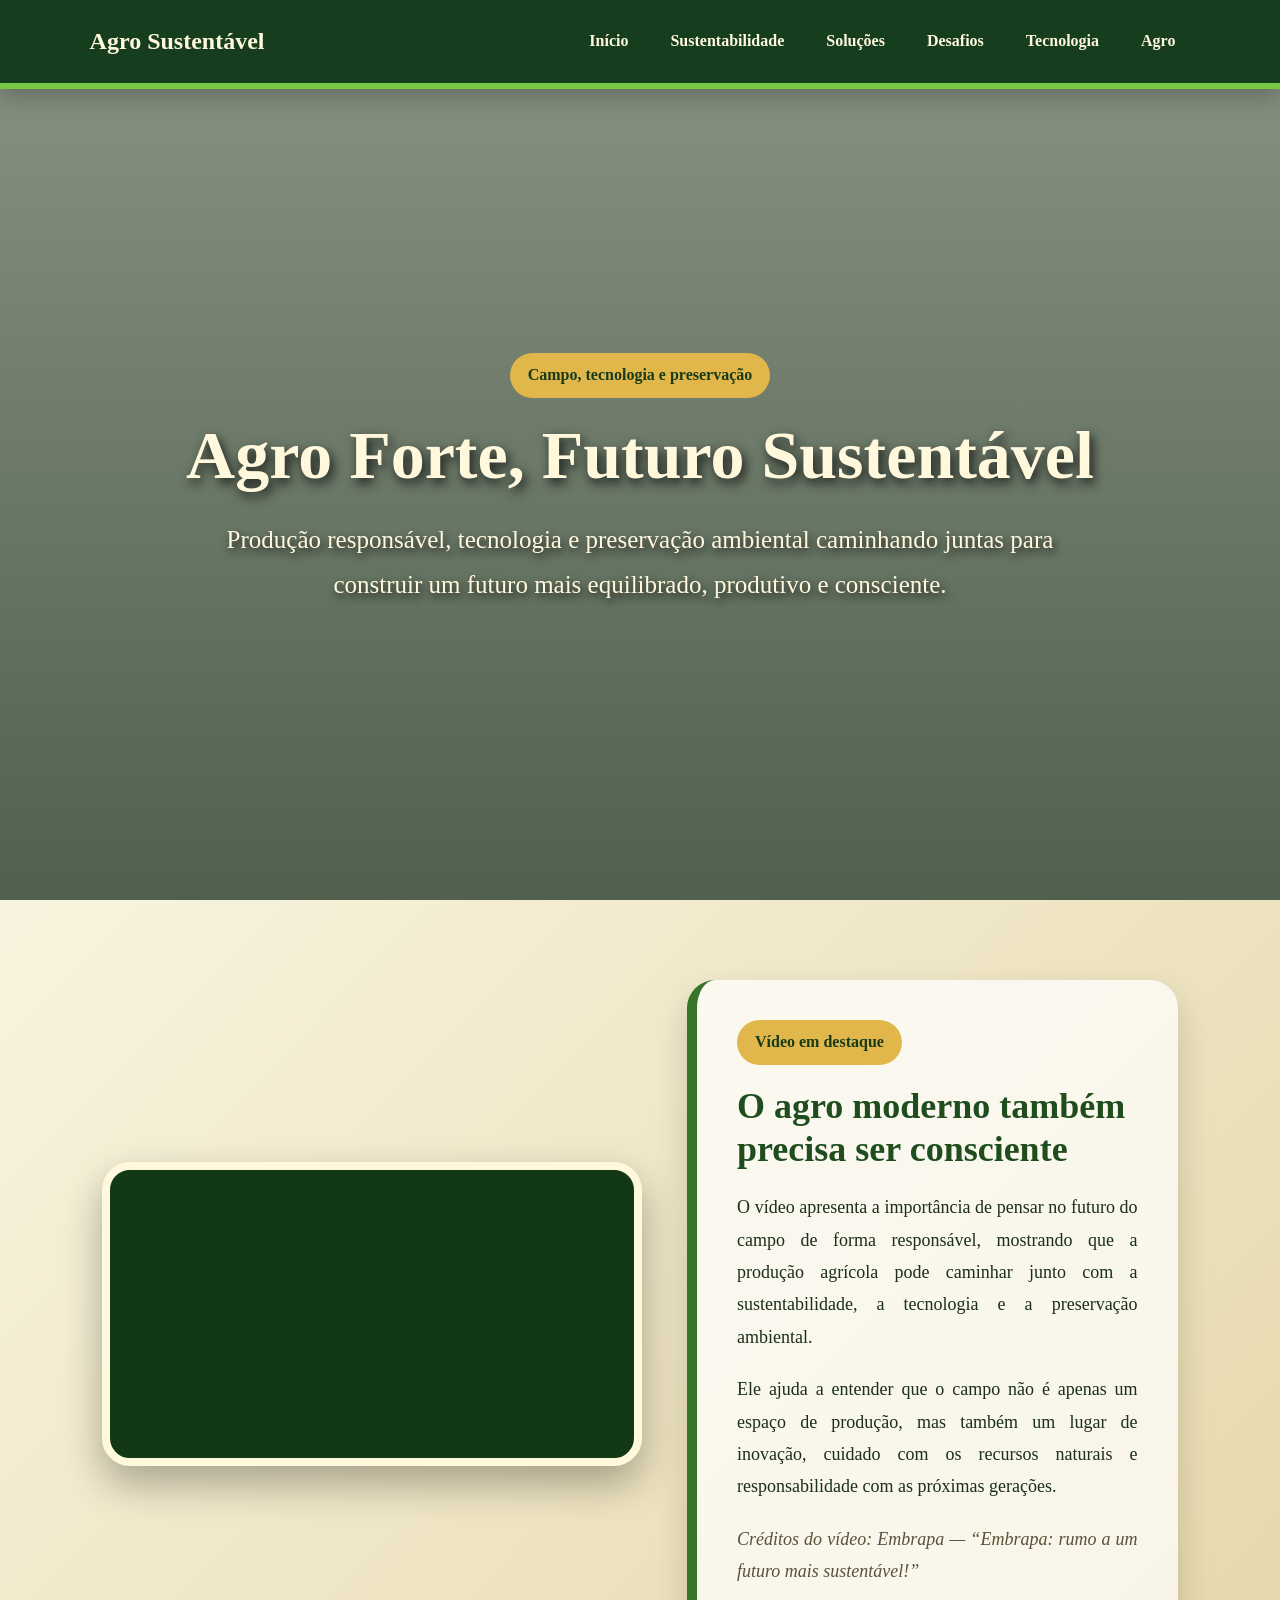
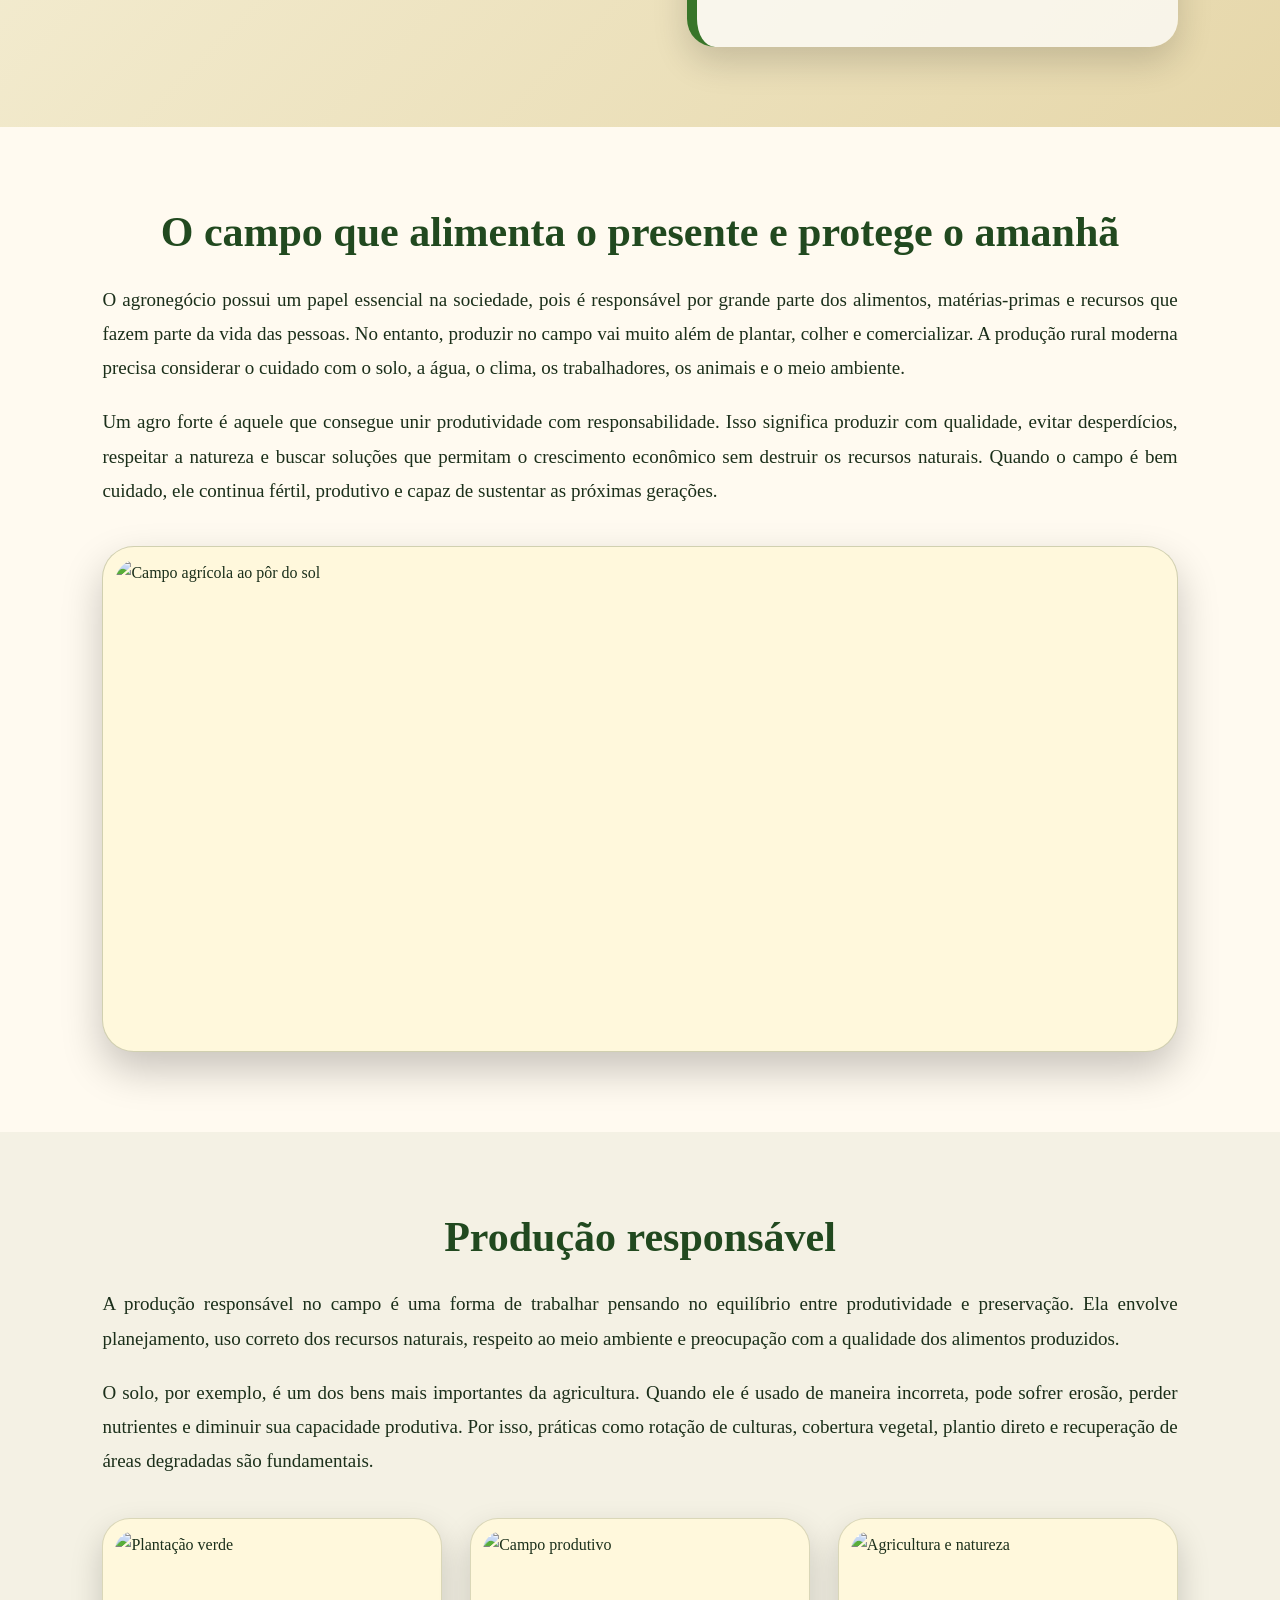
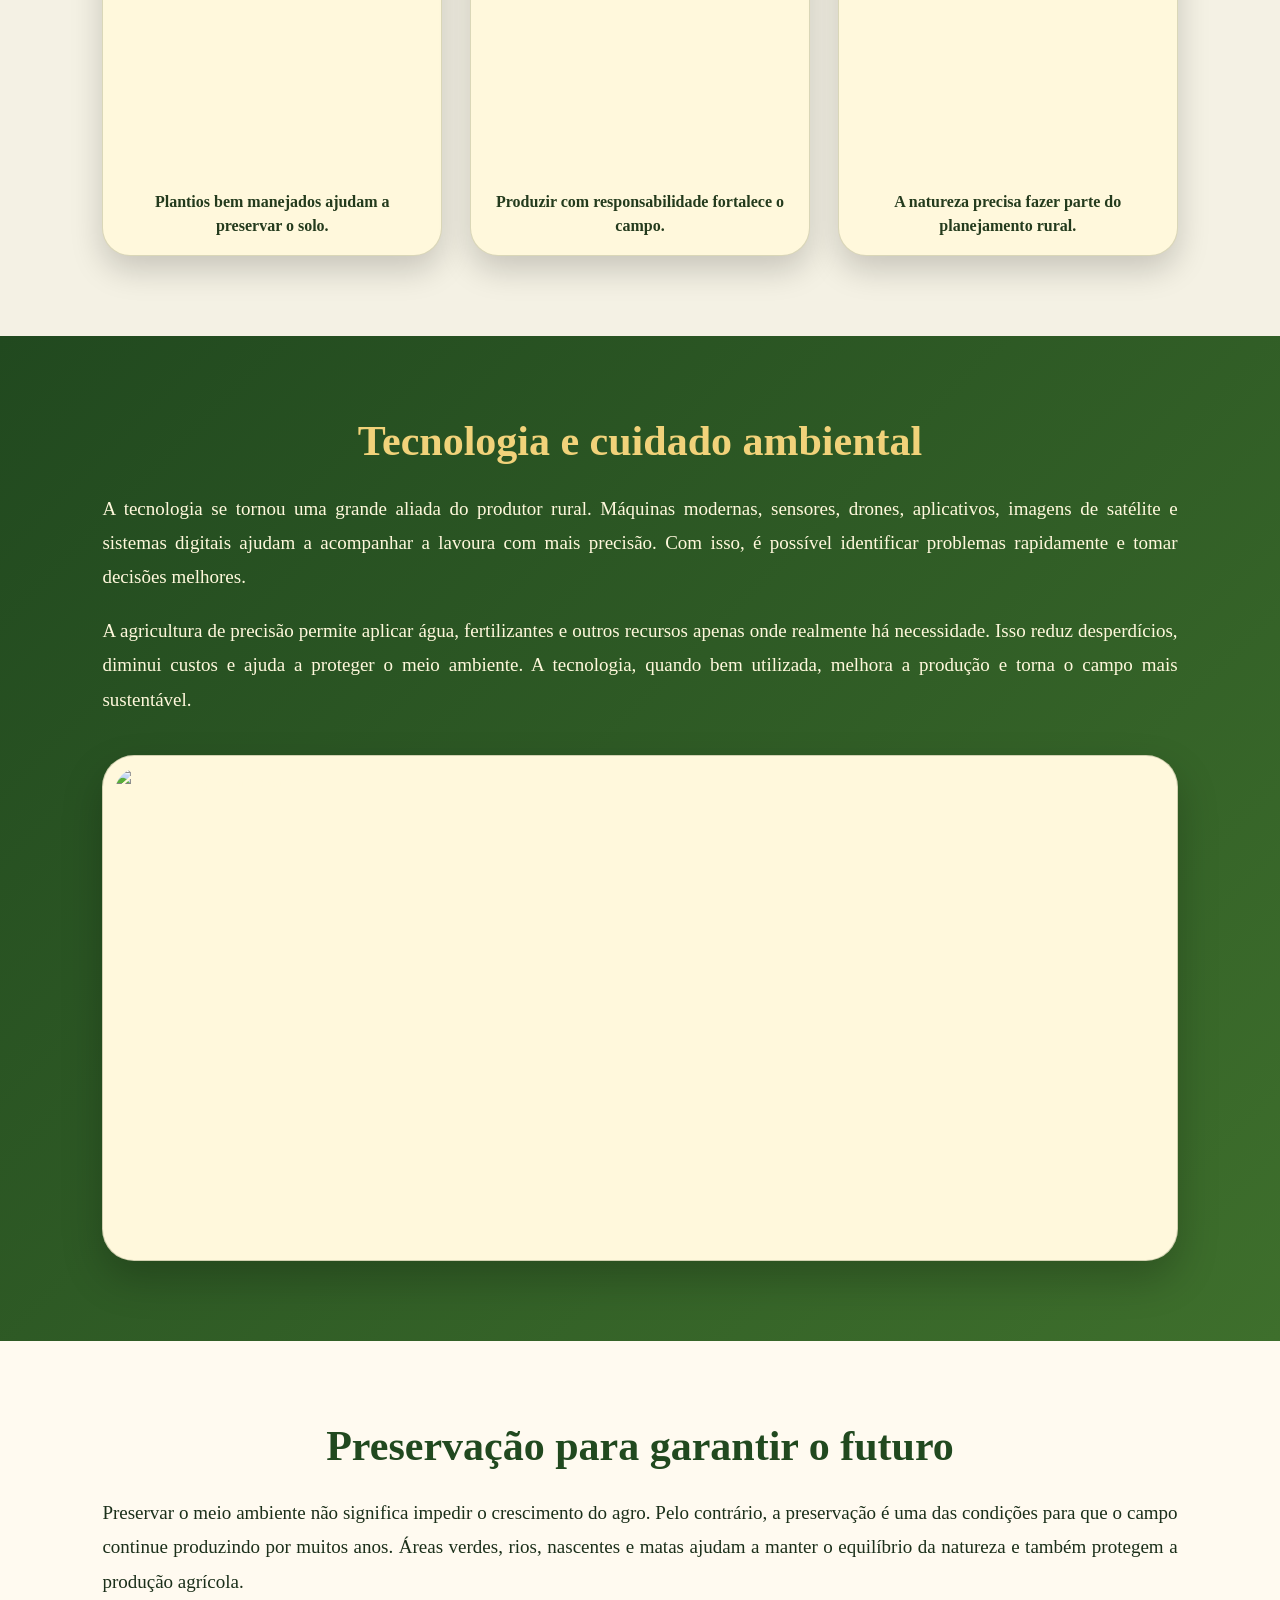
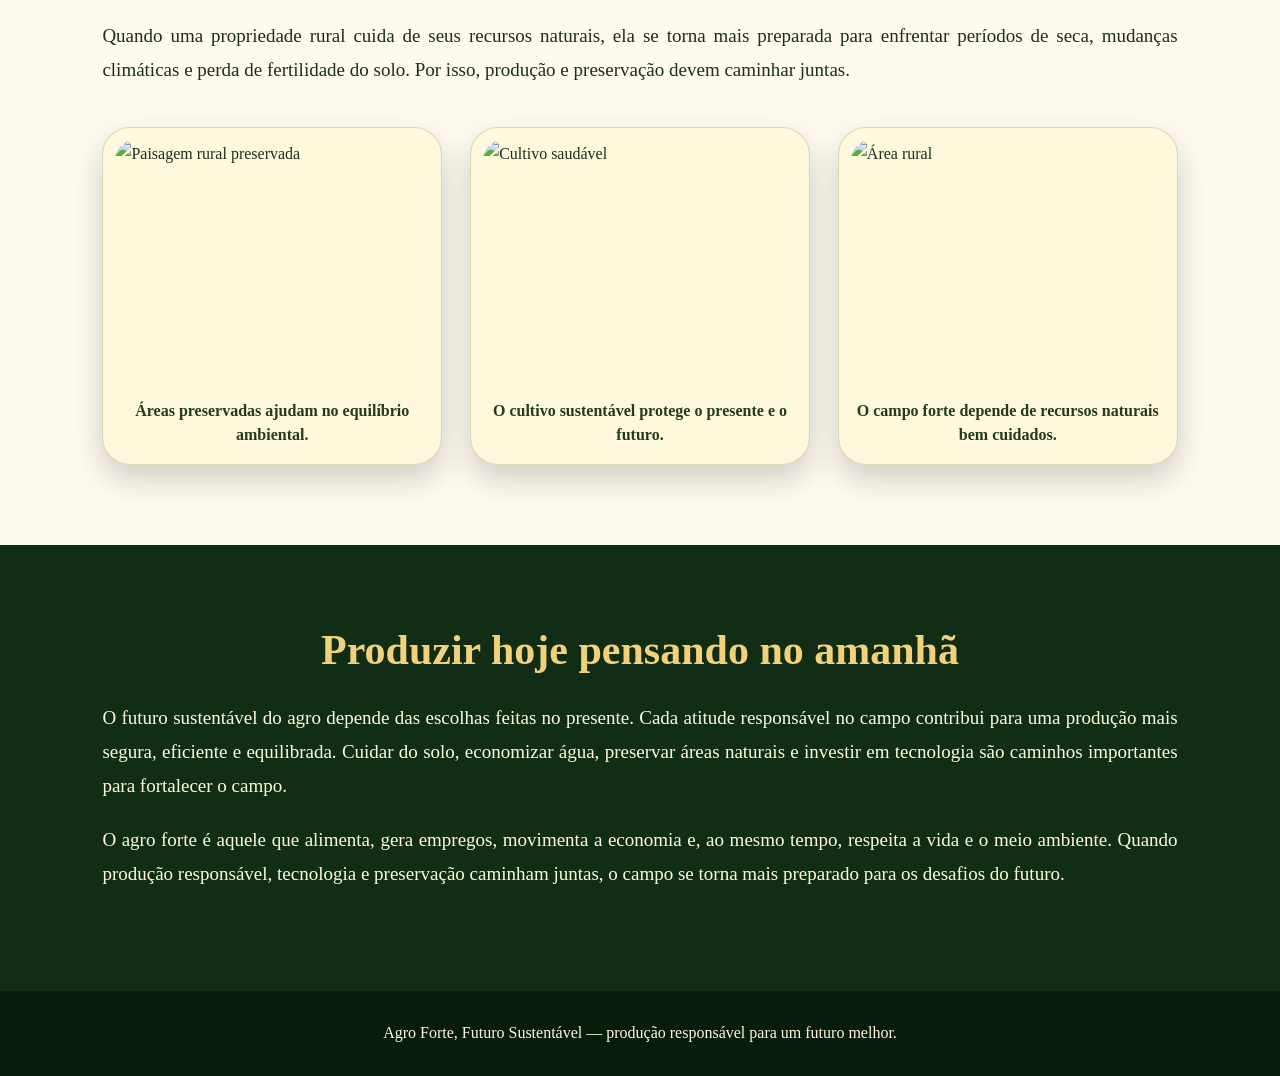
==== index.html @ 14c37ac7 "s" ====
<!DOCTYPE html>
<html lang="pt-BR">
<head>
  <meta charset="UTF-8">
  <meta name="viewport" content="width=device-width, initial-scale=1.0">
  <title>Agro Forte, Futuro Sustentável</title>
  <link rel="stylesheet" href="style.css">
</head>

<body>

  <header class="topo">
    <nav class="menu">
      <div class="logo">Agro Sustentável</div>

      <div class="links">
        <a href="index.html">Início</a>
        <a href="sustentabilidade.html">Sustentabilidade</a>
        <a href="sulucoes.html">Soluções</a>
        <a href="desafios.html">Desafios</a>
        <a href="tecnologia.html">Tecnologia</a>
        <a href="agro.html">Agro</a>
      </div>
    </nav>

    <section class="hero">
      <div class="hero-conteudo">
        <span class="etiqueta">Campo, tecnologia e preservação</span>
        <h1>Agro Forte, Futuro Sustentável</h1>
        <p>
          Produção responsável, tecnologia e preservação ambiental caminhando juntas
          para construir um futuro mais equilibrado, produtivo e consciente.
        </p>
      </div>
    </section>
  </header>

  <main>

    <section class="video-inicio">
      <div class="video-moldura">
        <iframe
          src="https://www.youtube.com/embed/WdVAxpc5RXA?autoplay=1&mute=1&loop=1&playlist=WdVAxpc5RXA"
          title="Embrapa: rumo a um futuro mais sustentável"
          allow="autoplay; encrypted-media"
          allowfullscreen>
        </iframe>
      </div>

      <div class="texto-video">
        <span class="subtitulo">Vídeo em destaque</span>
        <h2>O agro moderno também precisa ser consciente</h2>

        <p>
          O vídeo apresenta a importância de pensar no futuro do campo de forma
          responsável, mostrando que a produção agrícola pode caminhar junto com
          a sustentabilidade, a tecnologia e a preservação ambiental.
        </p>

        <p>
          Ele ajuda a entender que o campo não é apenas um espaço de produção,
          mas também um lugar de inovação, cuidado com os recursos naturais e
          responsabilidade com as próximas gerações.
        </p>

        <p class="creditos">
          Créditos do vídeo: Embrapa — “Embrapa: rumo a um futuro mais sustentável!”
        </p>
      </div>
    </section>

    <section class="secao clara">
      <div class="container">
        <h2>O campo que alimenta o presente e protege o amanhã</h2>

        <p>
          O agronegócio possui um papel essencial na sociedade, pois é responsável
          por grande parte dos alimentos, matérias-primas e recursos que fazem parte
          da vida das pessoas. No entanto, produzir no campo vai muito além de plantar,
          colher e comercializar. A produção rural moderna precisa considerar o cuidado
          com o solo, a água, o clima, os trabalhadores, os animais e o meio ambiente.
        </p>

        <p>
          Um agro forte é aquele que consegue unir produtividade com responsabilidade.
          Isso significa produzir com qualidade, evitar desperdícios, respeitar a natureza
          e buscar soluções que permitam o crescimento econômico sem destruir os recursos
          naturais. Quando o campo é bem cuidado, ele continua fértil, produtivo e capaz
          de sustentar as próximas gerações.
        </p>

        <div class="imagem-destaque">
          <img src="https://images.unsplash.com/photo-1500382017468-9049fed747ef?q=80&w=1600&auto=format&fit=crop" alt="Campo agrícola ao pôr do sol">
        </div>
      </div>
    </section>

    <section class="secao">
      <div class="container">
        <h2>Produção responsável</h2>

        <p>
          A produção responsável no campo é uma forma de trabalhar pensando no equilíbrio
          entre produtividade e preservação. Ela envolve planejamento, uso correto dos
          recursos naturais, respeito ao meio ambiente e preocupação com a qualidade dos
          alimentos produzidos.
        </p>

        <p>
          O solo, por exemplo, é um dos bens mais importantes da agricultura. Quando ele
          é usado de maneira incorreta, pode sofrer erosão, perder nutrientes e diminuir
          sua capacidade produtiva. Por isso, práticas como rotação de culturas, cobertura
          vegetal, plantio direto e recuperação de áreas degradadas são fundamentais.
        </p>

        <div class="grade-imagens">
          <div class="card-imagem">
            <img src="https://images.unsplash.com/photo-1464226184884-fa280b87c399?q=80&w=900&auto=format&fit=crop" alt="Plantação verde">
            <p>Plantios bem manejados ajudam a preservar o solo.</p>
          </div>

          <div class="card-imagem">
            <img src="https://images.unsplash.com/photo-1492496913980-501348b61469?q=80&w=900&auto=format&fit=crop" alt="Campo produtivo">
            <p>Produzir com responsabilidade fortalece o campo.</p>
          </div>

          <div class="card-imagem">
            <img src="https://images.unsplash.com/photo-1523741543316-beb7fc7023d8?q=80&w=900&auto=format&fit=crop" alt="Agricultura e natureza">
            <p>A natureza precisa fazer parte do planejamento rural.</p>
          </div>
        </div>
      </div>
    </section>

    <section class="secao verde">
      <div class="container">
        <h2>Tecnologia e cuidado ambiental</h2>

        <p>
          A tecnologia se tornou uma grande aliada do produtor rural. Máquinas modernas,
          sensores, drones, aplicativos, imagens de satélite e sistemas digitais ajudam
          a acompanhar a lavoura com mais precisão. Com isso, é possível identificar
          problemas rapidamente e tomar decisões melhores.
        </p>

        <p>
          A agricultura de precisão permite aplicar água, fertilizantes e outros recursos
          apenas onde realmente há necessidade. Isso reduz desperdícios, diminui custos
          e ajuda a proteger o meio ambiente. A tecnologia, quando bem utilizada, melhora
          a produção e torna o campo mais sustentável.
        </p>

        <div class="imagem-destaque">
          <img src="https://images.unsplash.com/photo-1625246333195-78d9c38ad449?q=80&w=1600&auto=format&fit=crop" alt="Máquina agrícola no campo">
        </div>
      </div>
    </section>

    <section class="secao clara">
      <div class="container">
        <h2>Preservação para garantir o futuro</h2>

        <p>
          Preservar o meio ambiente não significa impedir o crescimento do agro.
          Pelo contrário, a preservação é uma das condições para que o campo continue
          produzindo por muitos anos. Áreas verdes, rios, nascentes e matas ajudam a
          manter o equilíbrio da natureza e também protegem a produção agrícola.
        </p>

        <p>
          Quando uma propriedade rural cuida de seus recursos naturais, ela se torna
          mais preparada para enfrentar períodos de seca, mudanças climáticas e perda
          de fertilidade do solo. Por isso, produção e preservação devem caminhar juntas.
        </p>

        <div class="grade-imagens">
          <div class="card-imagem">
            <img src="https://images.unsplash.com/photo-1500530855697-b586d89ba3ee?q=80&w=900&auto=format&fit=crop" alt="Paisagem rural preservada">
            <p>Áreas preservadas ajudam no equilíbrio ambiental.</p>
          </div>

          <div class="card-imagem">
            <img src="https://images.unsplash.com/photo-1471193945509-9ad0617afabf?q=80&w=900&auto=format&fit=crop" alt="Cultivo saudável">
            <p>O cultivo sustentável protege o presente e o futuro.</p>
          </div>

          <div class="card-imagem">
            <img src="https://images.unsplash.com/photo-1500937386664-56d1dfef3854?q=80&w=900&auto=format&fit=crop" alt="Área rural">
            <p>O campo forte depende de recursos naturais bem cuidados.</p>
          </div>
        </div>
      </div>
    </section>

    <section class="secao final">
      <div class="container">
        <h2>Produzir hoje pensando no amanhã</h2>

        <p>
          O futuro sustentável do agro depende das escolhas feitas no presente.
          Cada atitude responsável no campo contribui para uma produção mais segura,
          eficiente e equilibrada. Cuidar do solo, economizar água, preservar áreas
          naturais e investir em tecnologia são caminhos importantes para fortalecer
          o campo.
        </p>

        <p>
          O agro forte é aquele que alimenta, gera empregos, movimenta a economia e,
          ao mesmo tempo, respeita a vida e o meio ambiente. Quando produção responsável,
          tecnologia e preservação caminham juntas, o campo se torna mais preparado
          para os desafios do futuro.
        </p>
      </div>
    </section>

  </main>

  <footer>
    <p>Agro Forte, Futuro Sustentável — produção responsável para um futuro melhor.</p>
  </footer>

  <script src="script.js"></script>
</body>
</html>
---- style.css ----
* {
  margin: 0;
  padding: 0;
  box-sizing: border-box;
}

html {
  scroll-behavior: smooth;
}

body {
  font-family: Georgia, 'Times New Roman', serif;
  background: #f4f1e4;
  color: #1b2f1a;
  line-height: 1.8;
}

.topo {
  min-height: 100vh;
  background:
    linear-gradient(rgba(10, 35, 15, 0.45), rgba(10, 35, 15, 0.7)),
    url("https://images.unsplash.com/photo-1500382017468-9049fed747ef?q=80&w=1600&auto=format&fit=crop");
  background-size: cover;
  background-position: center;
}

.menu {
  width: 100%;
  padding: 18px 7%;
  background: rgba(12, 55, 22, 0.92);
  border-bottom: 6px solid #7ac943;
  display: flex;
  justify-content: space-between;
  align-items: center;
  gap: 25px;
  position: fixed;
  top: 0;
  z-index: 10;
  box-shadow: 0 8px 22px rgba(0, 0, 0, 0.25);
}

.logo {
  color: #fff8dc;
  font-size: 24px;
  font-weight: bold;
  white-space: nowrap;
}

.links {
  display: flex;
  gap: 12px;
  flex-wrap: wrap;
  justify-content: center;
}

.links a {
  color: #fff8dc;
  text-decoration: none;
  font-size: 16px;
  font-weight: bold;
  padding: 9px 15px;
  border-radius: 25px;
  transition: 0.3s;
}

.links a:hover {
  background: #e1b64b;
  color: #123816;
}

.hero {
  min-height: 100vh;
  padding: 130px 8% 70px;
  display: flex;
  align-items: center;
  justify-content: center;
  text-align: center;
  color: #fff8dc;
}

.hero-conteudo {
  max-width: 950px;
}

.etiqueta,
.subtitulo {
  display: inline-block;
  background: #e1b64b;
  color: #183b18;
  padding: 8px 18px;
  border-radius: 30px;
  font-weight: bold;
  margin-bottom: 20px;
}

.hero h1 {
  font-size: 68px;
  line-height: 1.1;
  text-shadow: 3px 5px 12px rgba(0, 0, 0, 0.8);
  margin-bottom: 25px;
}

.hero p {
  font-size: 25px;
  max-width: 850px;
  margin: auto;
  text-align: center;
  text-shadow: 2px 4px 9px rgba(0, 0, 0, 0.8);
}

.video-inicio {
  padding: 80px 8%;
  background: linear-gradient(135deg, #f8f4df, #e6d7aa);
  display: grid;
  grid-template-columns: 1.1fr 1fr;
  gap: 45px;
  align-items: center;
}

.video-moldura {
  aspect-ratio: 16 / 9;
  border-radius: 28px;
  overflow: hidden;
  border: 8px solid #fff8dc;
  box-shadow: 0 18px 40px rgba(0, 0, 0, 0.3);
  background: #123816;
}

.video-moldura iframe {
  width: 100%;
  height: 100%;
  border: none;
}

.texto-video {
  background: rgba(255, 255, 255, 0.72);
  padding: 40px;
  border-radius: 28px;
  border-left: 10px solid #387529;
  box-shadow: 0 15px 35px rgba(0, 0, 0, 0.16);
}

.texto-video h2 {
  text-align: left;
  font-size: 36px;
  margin-bottom: 20px;
  color: #1f4d1e;
}

.texto-video p {
  font-size: 18px;
}

.creditos {
  font-size: 15px;
  font-style: italic;
  color: #5a5138;
}

.secao {
  padding: 80px 8%;
  background: #f4f1e4;
}

.secao.clara {
  background: #fffaf0;
}

.secao.verde {
  background: linear-gradient(135deg, #21491f, #3e6f2c);
  color: #fff8dc;
}

.secao.final {
  background: #122d16;
  color: #fff8dc;
}

.container {
  max-width: 1200px;
  margin: auto;
}

h2 {
  font-size: 42px;
  color: #21491f;
  text-align: center;
  margin-bottom: 25px;
  line-height: 1.2;
}

.verde h2,
.final h2 {
  color: #f1d27a;
}

p {
  font-size: 19px;
  margin-bottom: 20px;
  text-align: justify;
}

.imagem-destaque {
  margin-top: 38px;
  padding: 12px;
  background: #fff8dc;
  border-radius: 32px;
  box-shadow: 0 18px 40px rgba(0, 0, 0, 0.22);
  border: 1px solid rgba(72, 90, 45, 0.25);
}

.imagem-destaque img {
  width: 100%;
  height: 480px;
  object-fit: cover;
  display: block;
  border-radius: 24px;
}

.grade-imagens {
  margin-top: 40px;
  display: grid;
  grid-template-columns: repeat(3, 1fr);
  gap: 28px;
}

.card-imagem {
  background: #fff8dc;
  padding: 12px;
  border-radius: 28px;
  box-shadow: 0 14px 32px rgba(0, 0, 0, 0.18);
  transition: 0.3s;
  border: 1px solid rgba(70, 80, 40, 0.2);
}

.card-imagem:hover {
  transform: translateY(-8px);
  box-shadow: 0 18px 38px rgba(0, 0, 0, 0.25);
}

.card-imagem img {
  width: 100%;
  height: 245px;
  object-fit: cover;
  display: block;
  border-radius: 20px;
}

.card-imagem p {
  color: #243b1d;
  font-size: 16px;
  text-align: center;
  margin: 14px 5px 5px;
  line-height: 1.5;
  font-weight: bold;
}

footer {
  background: #071c0b;
  color: #fff8dc;
  text-align: center;
  padding: 28px 7%;
}

footer p {
  margin: 0;
  text-align: center;
  font-size: 16px;
}

@media (max-width: 950px) {
  .menu {
    position: static;
    flex-direction: column;
    padding: 18px 5%;
  }

  .hero {
    padding-top: 70px;
  }

  .hero h1 {
    font-size: 46px;
  }

  .hero p {
    font-size: 20px;
  }

  .video-inicio {
    grid-template-columns: 1fr;
    padding: 55px 6%;
  }

  .texto-video h2 {
    text-align: center;
    font-size: 30px;
  }

  .grade-imagens {
    grid-template-columns: 1fr;
  }

  .imagem-destaque img {
    height: 310px;
  }

  h2 {
    font-size: 32px;
  }

  p {
    font-size: 17px;
  }
}
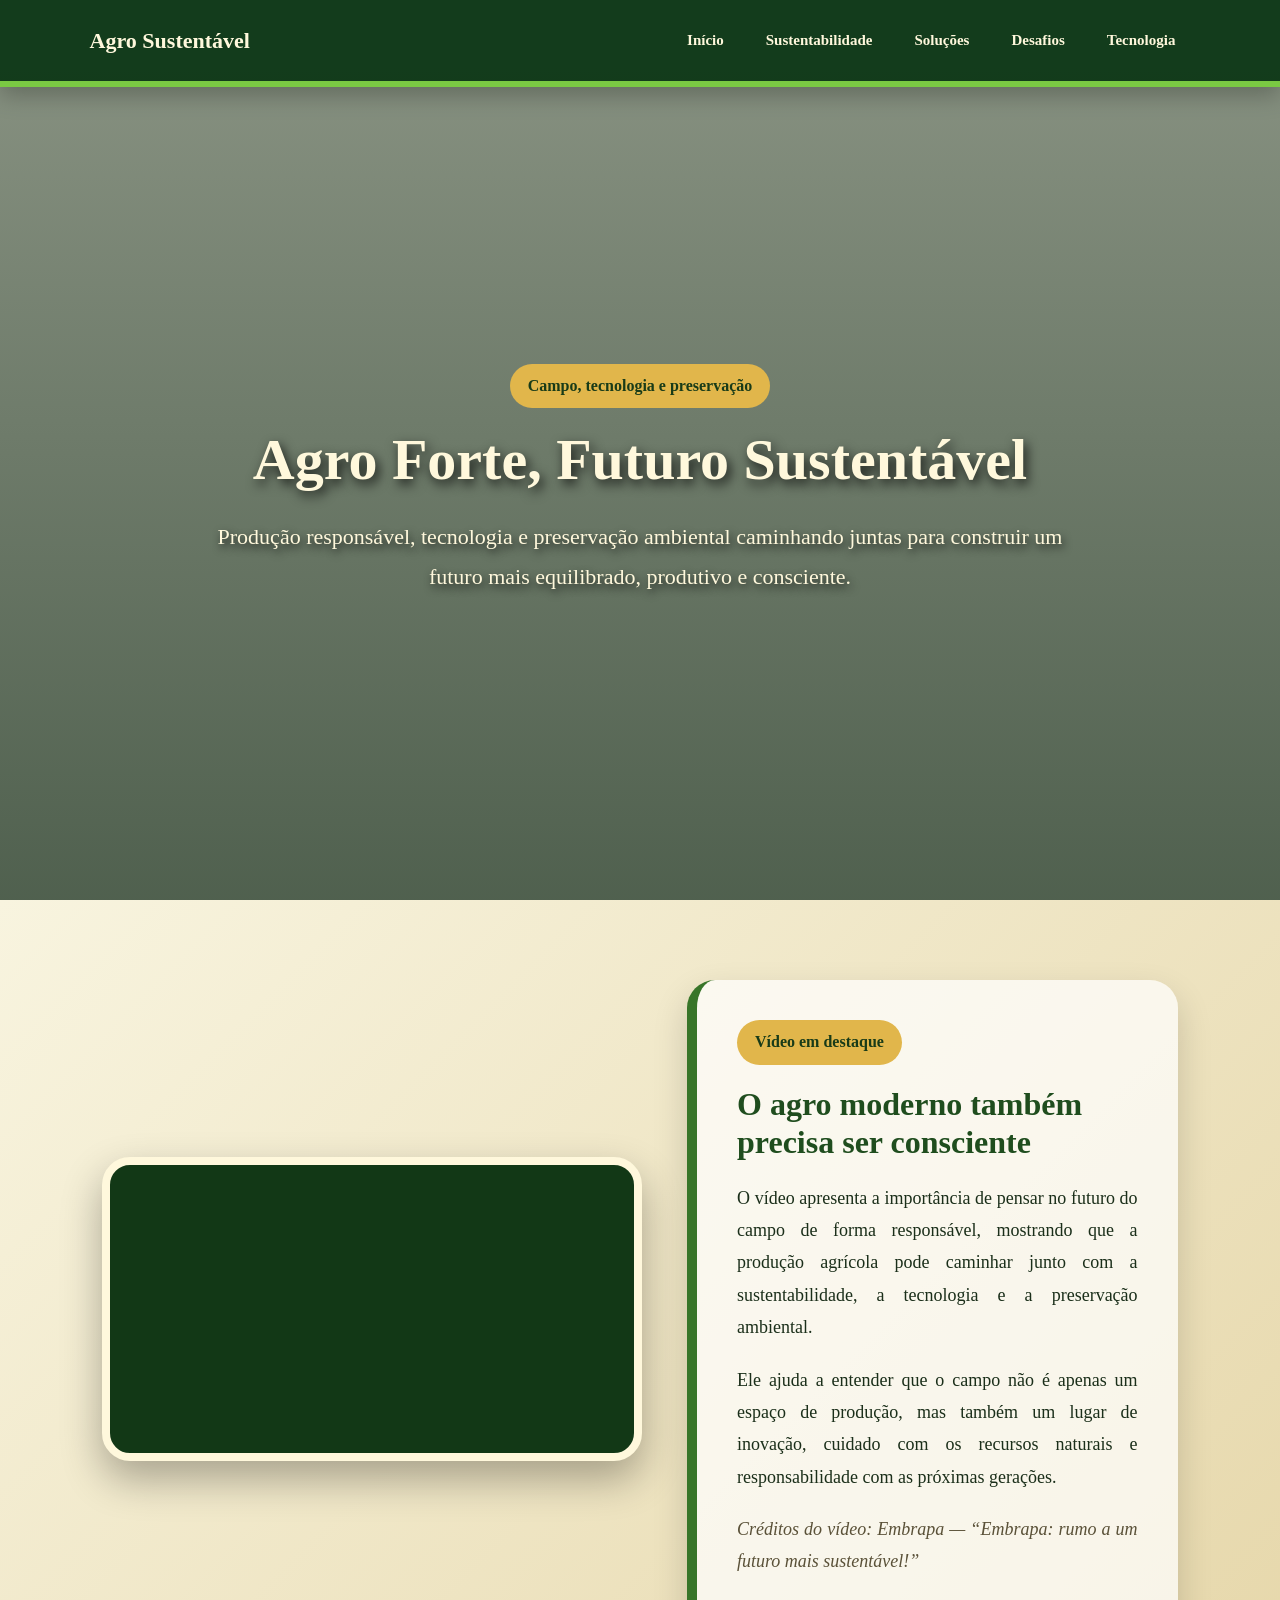
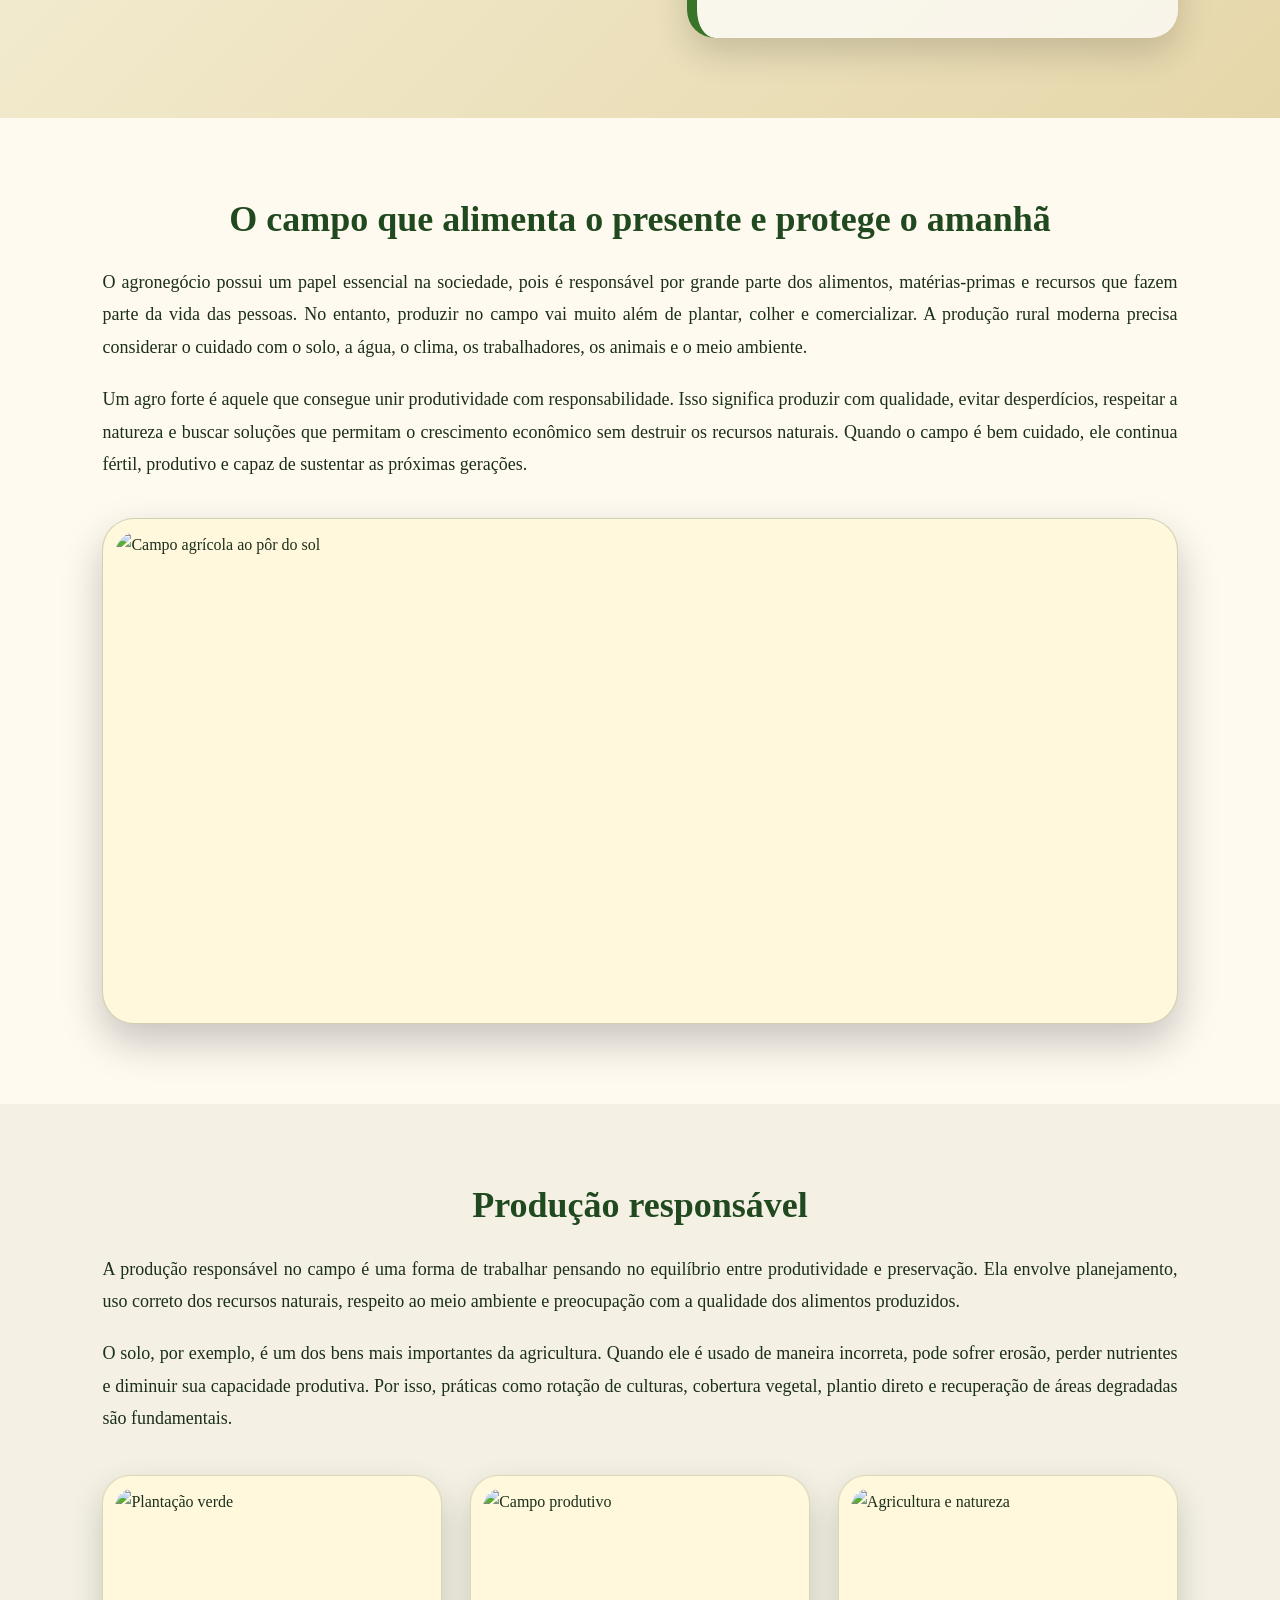
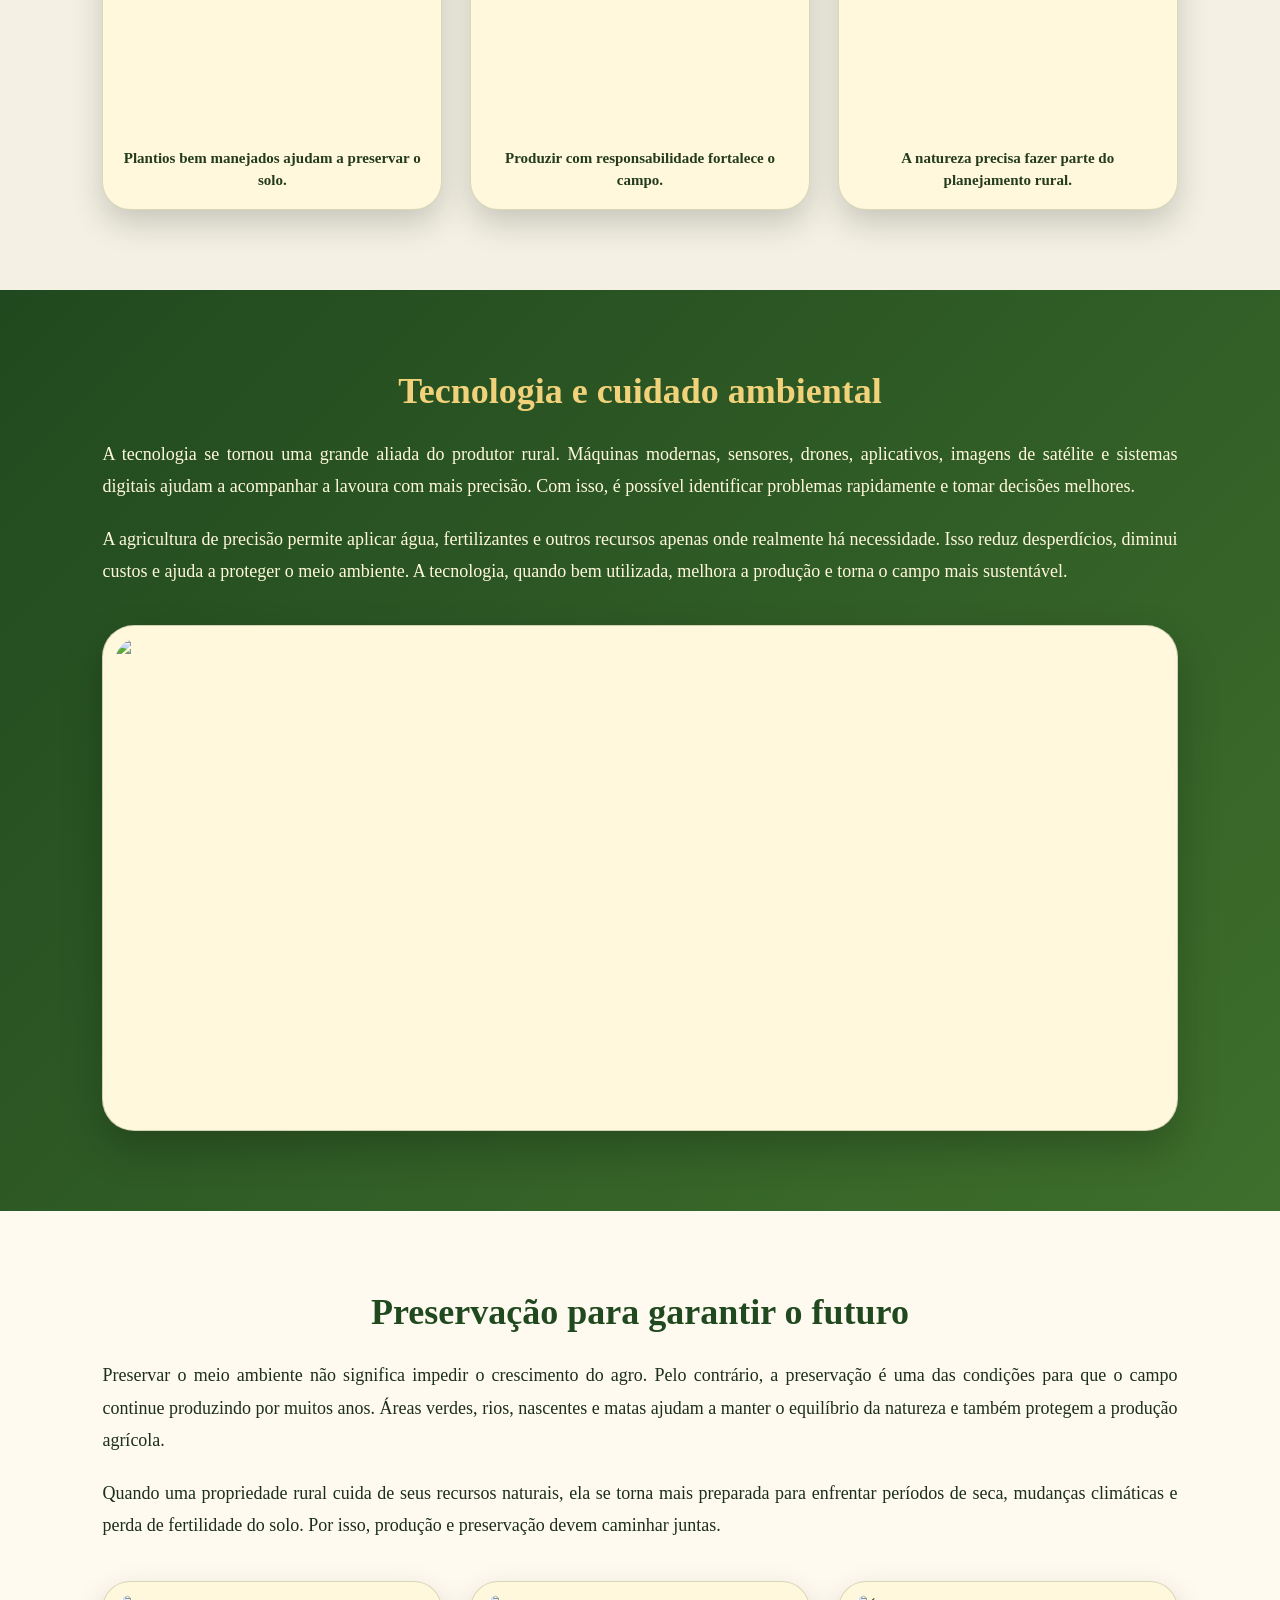
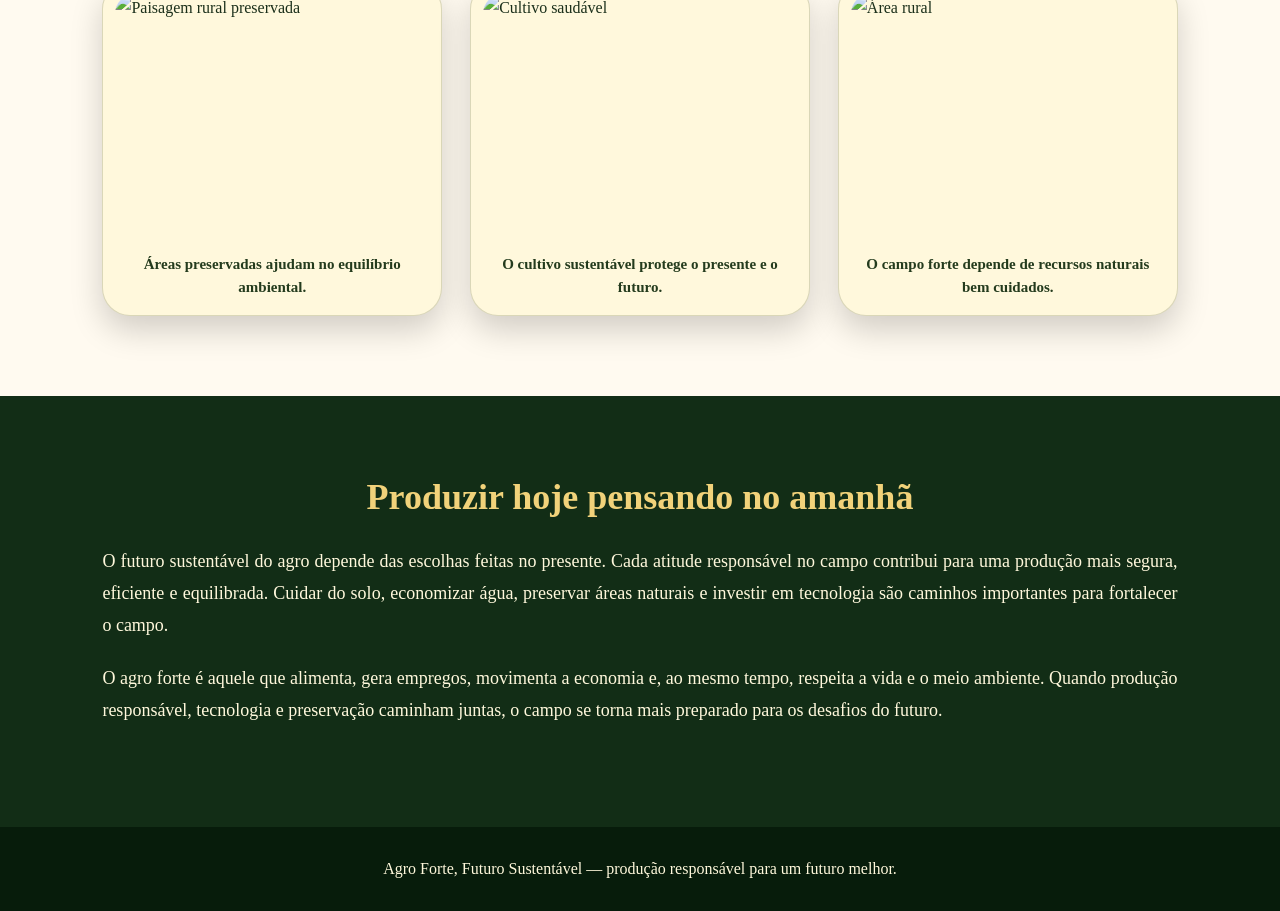
==== commit a2ef46c2: "s" ====
--- a/index.html
+++ b/index.html
@@ -14,12 +14,11 @@
       <div class="logo">Agro Sustentável</div>
 
       <div class="links">
-        <a href="index.html">Início</a>
-        <a href="sustentabilidade.html">Sustentabilidade</a>
-        <a href="sulucoes.html">Soluções</a>
-        <a href="desafios.html">Desafios</a>
-        <a href="tecnologia.html">Tecnologia</a>
-        <a href="agro.html">Agro</a>
+       <a href="index.html">Início</a>
+       <a href="sustentabilidade.html">Sustentabilidade</a>
+       <a href="sulucoes.html">Soluções</a>
+       <a href="desafios.html">Desafios</a>
+       <a href="tecnologia.html">Tecnologia</a>
       </div>
     </nav>
 
--- a/style.css
+++ b/style.css
@@ -15,19 +15,12 @@
   line-height: 1.8;
 }
 
-.topo {
-  min-height: 100vh;
-  background:
-    linear-gradient(rgba(10, 35, 15, 0.45), rgba(10, 35, 15, 0.7)),
-    url("https://images.unsplash.com/photo-1500382017468-9049fed747ef?q=80&w=1600&auto=format&fit=crop");
-  background-size: cover;
-  background-position: center;
-}
+/* MENU */
 
 .menu {
   width: 100%;
   padding: 18px 7%;
-  background: rgba(12, 55, 22, 0.92);
+  background: rgba(12, 55, 22, 0.94);
   border-bottom: 6px solid #7ac943;
   display: flex;
   justify-content: space-between;
@@ -41,7 +34,7 @@
 
 .logo {
   color: #fff8dc;
-  font-size: 24px;
+  font-size: 22px;
   font-weight: bold;
   white-space: nowrap;
 }
@@ -56,7 +49,7 @@
 .links a {
   color: #fff8dc;
   text-decoration: none;
-  font-size: 16px;
+  font-size: 15px;
   font-weight: bold;
   padding: 9px 15px;
   border-radius: 25px;
@@ -67,6 +60,30 @@
   background: #e1b64b;
   color: #123816;
 }
+
+/* TOPO DA PÁGINA INICIAL */
+
+.topo {
+  min-height: 100vh;
+  background:
+    linear-gradient(rgba(10, 35, 15, 0.45), rgba(10, 35, 15, 0.7)),
+    url("https://images.unsplash.com/photo-1500382017468-9049fed747ef?q=80&w=1600&auto=format&fit=crop");
+  background-size: cover;
+  background-position: center;
+}
+
+/* TOPO DA SUSTENTABILIDADE */
+
+.topo-sustentabilidade {
+  min-height: 100vh;
+  background:
+    linear-gradient(rgba(8, 45, 18, 0.50), rgba(8, 45, 18, 0.72)),
+    url("https://images.unsplash.com/photo-1500530855697-b586d89ba3ee?q=80&w=1600&auto=format&fit=crop");
+  background-size: cover;
+  background-position: center;
+}
+
+/* HERO */
 
 .hero {
   min-height: 100vh;
@@ -94,19 +111,21 @@
 }
 
 .hero h1 {
-  font-size: 68px;
+  font-size: 58px;
   line-height: 1.1;
   text-shadow: 3px 5px 12px rgba(0, 0, 0, 0.8);
   margin-bottom: 25px;
 }
 
 .hero p {
-  font-size: 25px;
+  font-size: 22px;
   max-width: 850px;
   margin: auto;
   text-align: center;
   text-shadow: 2px 4px 9px rgba(0, 0, 0, 0.8);
 }
+
+/* VÍDEO DA PÁGINA INICIAL */
 
 .video-inicio {
   padding: 80px 8%;
@@ -142,7 +161,7 @@
 
 .texto-video h2 {
   text-align: left;
-  font-size: 36px;
+  font-size: 32px;
   margin-bottom: 20px;
   color: #1f4d1e;
 }
@@ -157,6 +176,8 @@
   color: #5a5138;
 }
 
+/* SEÇÕES */
+
 .secao {
   padding: 80px 8%;
   background: #f4f1e4;
@@ -182,7 +203,7 @@
 }
 
 h2 {
-  font-size: 42px;
+  font-size: 36px;
   color: #21491f;
   text-align: center;
   margin-bottom: 25px;
@@ -190,15 +211,19 @@
 }
 
 .verde h2,
-.final h2 {
+.final h2,
+.verde-sustentavel h2,
+.final-sustentabilidade h2 {
   color: #f1d27a;
 }
 
 p {
-  font-size: 19px;
+  font-size: 18px;
   margin-bottom: 20px;
   text-align: justify;
 }
+
+/* IMAGENS BONITAS */
 
 .imagem-destaque {
   margin-top: 38px;
@@ -248,13 +273,27 @@
 
 .card-imagem p {
   color: #243b1d;
-  font-size: 16px;
+  font-size: 15px;
   text-align: center;
   margin: 14px 5px 5px;
   line-height: 1.5;
   font-weight: bold;
 }
 
+/* SUSTENTABILIDADE */
+
+.verde-sustentavel {
+  background: linear-gradient(135deg, #1f4d27, #5f8f3d);
+  color: #fff8dc;
+}
+
+.final-sustentabilidade {
+  background: linear-gradient(135deg, #102b14, #284d1f);
+  color: #fff8dc;
+}
+
+/* RODAPÉ */
+
 footer {
   background: #071c0b;
   color: #fff8dc;
@@ -267,6 +306,8 @@
   text-align: center;
   font-size: 16px;
 }
+
+/* CELULAR */
 
 @media (max-width: 950px) {
   .menu {
@@ -280,11 +321,11 @@
   }
 
   .hero h1 {
-    font-size: 46px;
+    font-size: 42px;
   }
 
   .hero p {
-    font-size: 20px;
+    font-size: 19px;
   }
 
   .video-inicio {
@@ -294,7 +335,7 @@
 
   .texto-video h2 {
     text-align: center;
-    font-size: 30px;
+    font-size: 28px;
   }
 
   .grade-imagens {
@@ -306,10 +347,10 @@
   }
 
   h2 {
-    font-size: 32px;
+    font-size: 30px;
   }
 
   p {
-    font-size: 17px;
+    font-size: 16px;
   }
 }
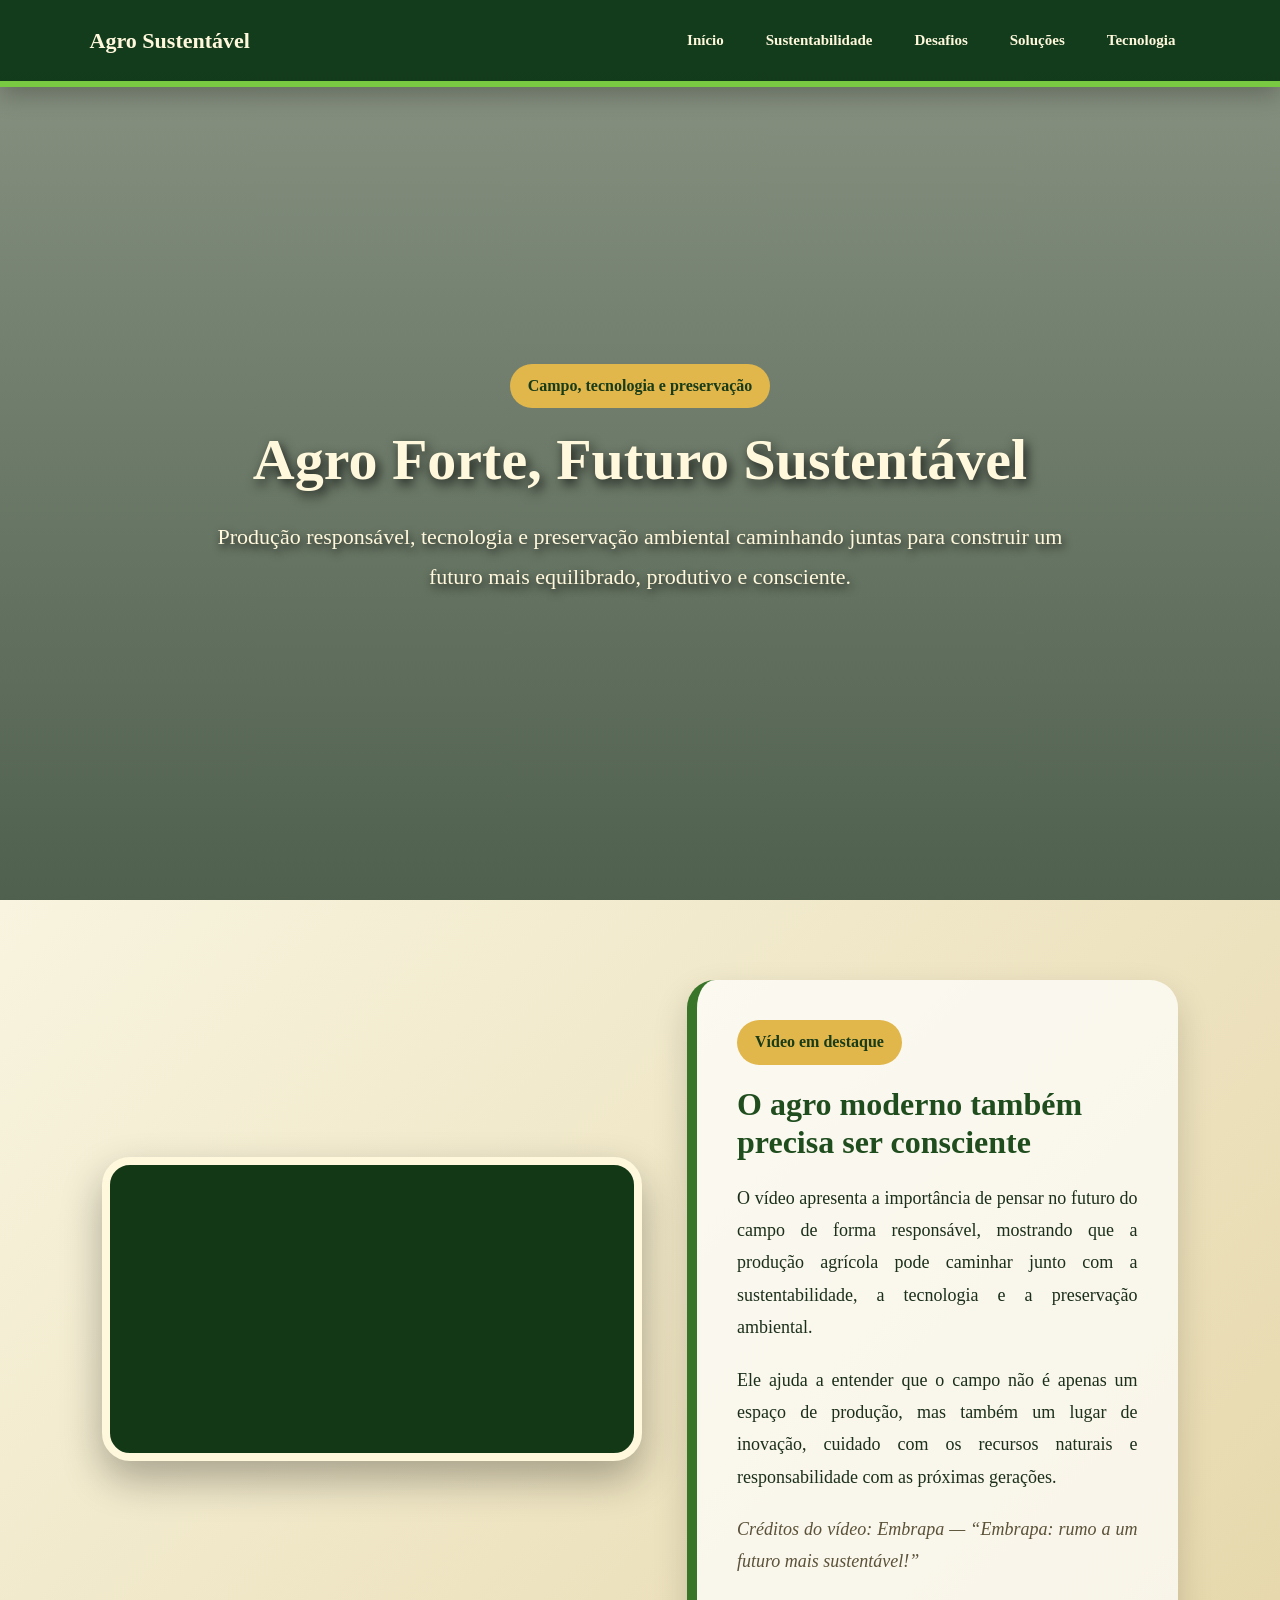
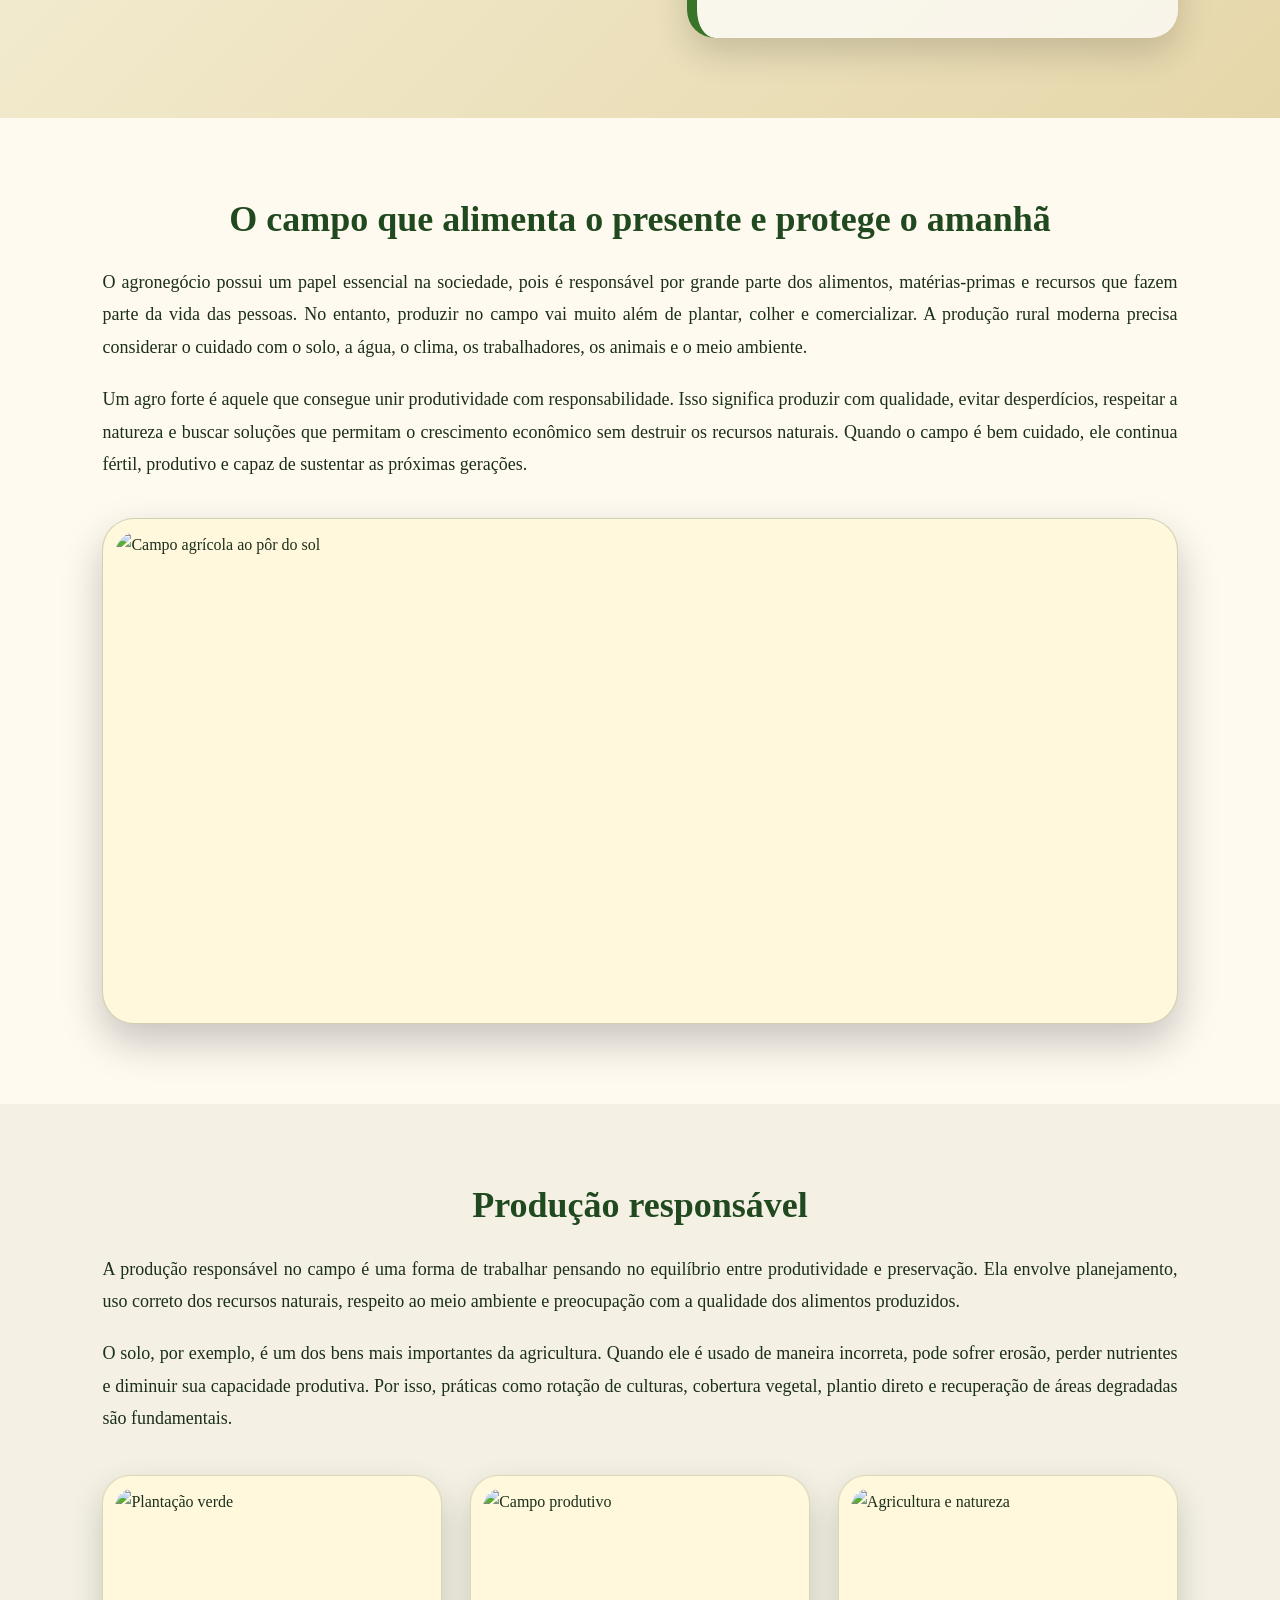
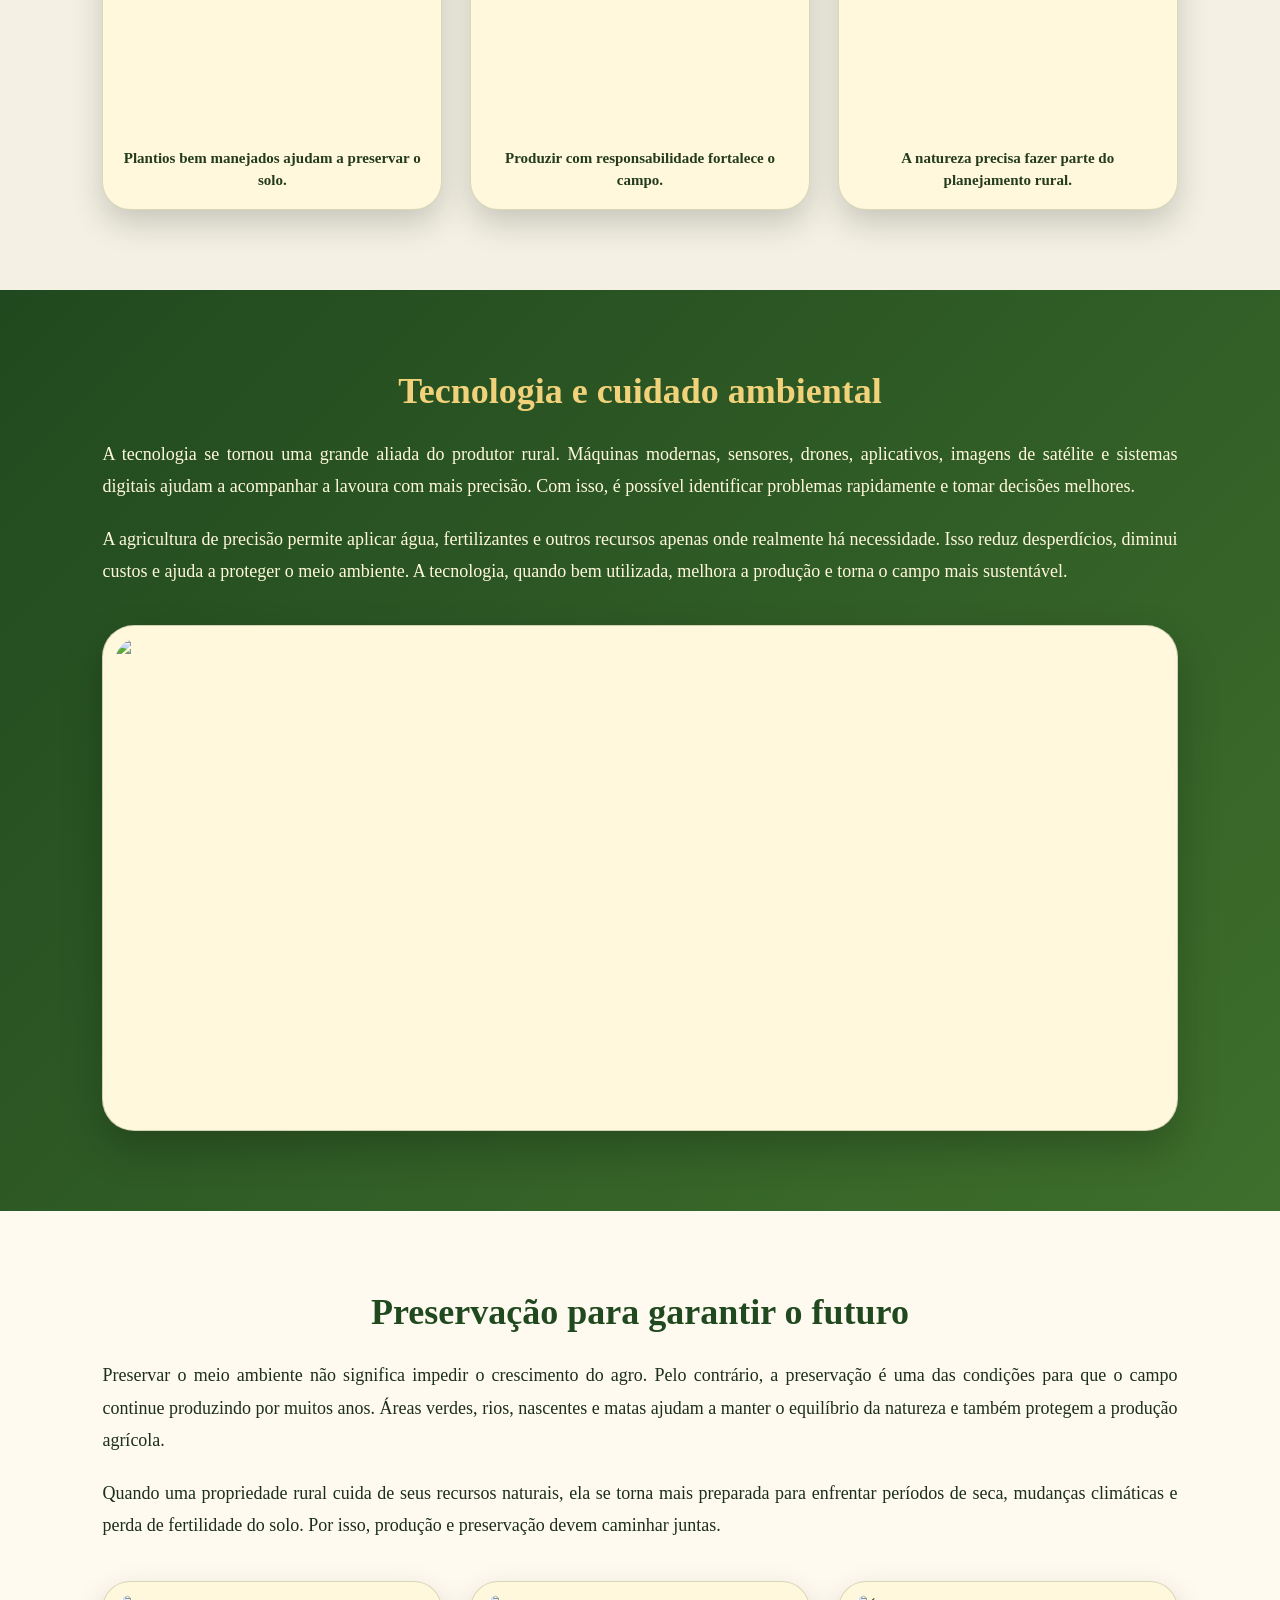
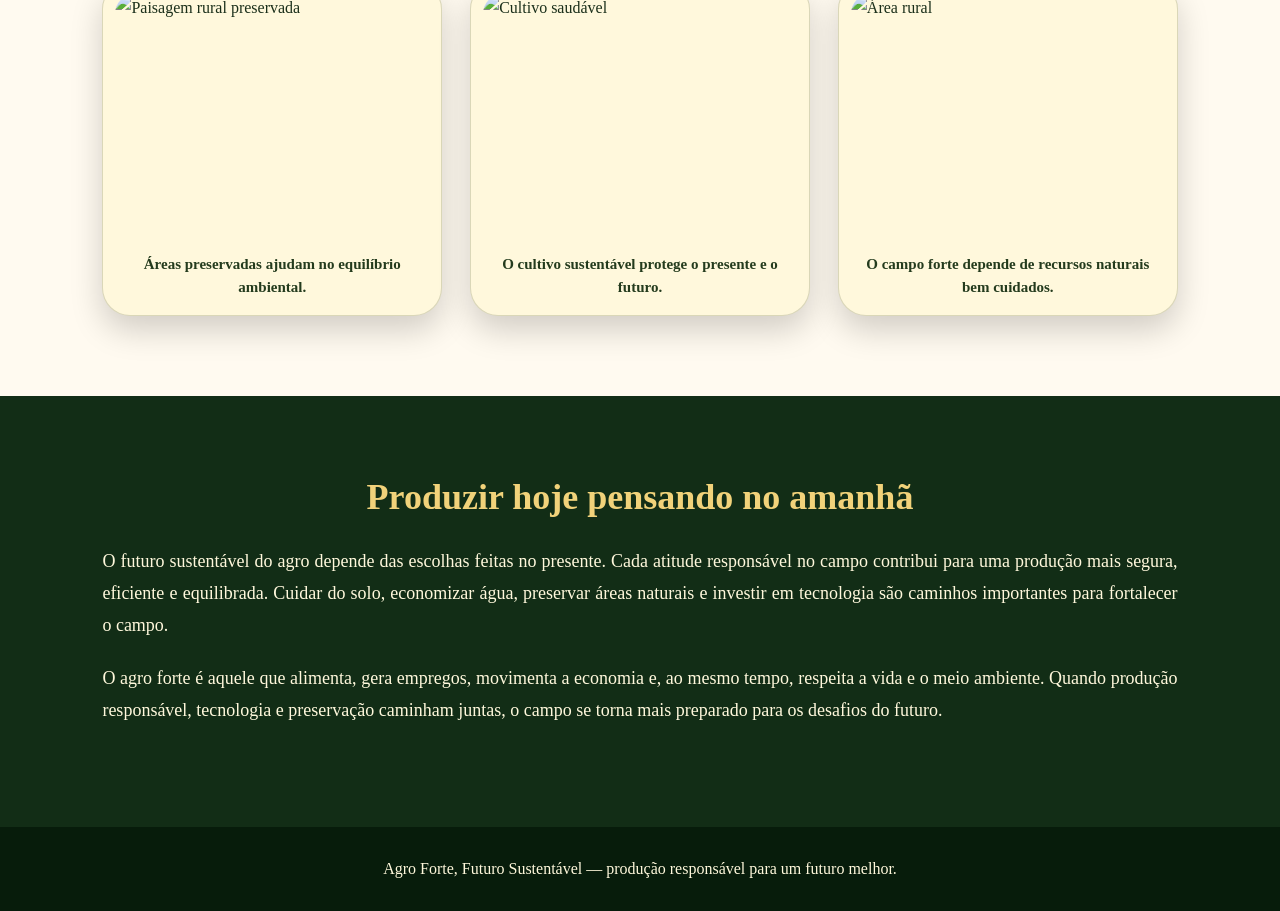
==== commit ce741902: "s" ====
--- a/index.html
+++ b/index.html
@@ -3,7 +3,10 @@
 <head>
   <meta charset="UTF-8">
   <meta name="viewport" content="width=device-width, initial-scale=1.0">
+
   <title>Agro Forte, Futuro Sustentável</title>
+
+  <link rel="icon" href="favicon.png?v=2" type="image/png">
   <link rel="stylesheet" href="style.css">
 </head>
 
@@ -16,8 +19,8 @@
       <div class="links">
        <a href="index.html">Início</a>
        <a href="sustentabilidade.html">Sustentabilidade</a>
-       <a href="sulucoes.html">Soluções</a>
        <a href="desafios.html">Desafios</a>
+       <a href="solucoes.html">Soluções</a>
        <a href="tecnologia.html">Tecnologia</a>
       </div>
     </nav>
--- a/style.css
+++ b/style.css
@@ -83,6 +83,28 @@
   background-position: center;
 }
 
+/* TOPO DE SOLUÇÕES */
+
+.topo-solucoes {
+  min-height: 100vh;
+  background:
+    linear-gradient(rgba(18, 40, 18, 0.55), rgba(18, 40, 18, 0.75)),
+    url("https://images.unsplash.com/photo-1625246333195-78d9c38ad449?q=80&w=1600&auto=format&fit=crop");
+  background-size: cover;
+  background-position: center;
+}
+
+/* TOPO DA TECNOLOGIA */
+
+.topo-tecnologia {
+  min-height: 100vh;
+  background:
+    linear-gradient(rgba(8, 45, 18, 0.45), rgba(8, 45, 18, 0.78)),
+    url("https://images.unsplash.com/photo-1563514227147-6d2ff665a6a0?q=80&w=1600&auto=format&fit=crop");
+  background-size: cover;
+  background-position: center;
+}
+
 /* HERO */
 
 .hero {
@@ -151,6 +173,66 @@
   border: none;
 }
 
+/* VÍDEO DA PÁGINA TECNOLOGIA */
+
+.video-tecnologia {
+  padding: 90px 8%;
+  background: linear-gradient(135deg, #f8f4df, #e6d7aa);
+  display: grid;
+  grid-template-columns: 1.15fr 1fr;
+  gap: 42px;
+  align-items: start;
+}
+
+.video-player-card {
+  width: 100%;
+  max-width: 700px;
+  justify-self: center;
+  background: #fffaf0;
+  border-radius: 30px;
+  padding: 16px;
+  border: 1px solid rgba(70, 80, 40, 0.18);
+  box-shadow: 0 18px 42px rgba(0, 0, 0, 0.20);
+}
+
+.video-moldura-tecnologia {
+  width: 100%;
+  aspect-ratio: 16 / 9;
+  background: #123816;
+  border-radius: 22px;
+  overflow: hidden;
+  box-shadow: 0 10px 24px rgba(0, 0, 0, 0.25);
+}
+
+.video-moldura-tecnologia iframe {
+  width: 100%;
+  height: 100%;
+  display: block;
+  border: none;
+}
+
+.video-info {
+  padding: 24px 12px 8px;
+  text-align: center;
+}
+
+.video-info h3 {
+  font-size: 24px;
+  color: #21491f;
+  margin-bottom: 12px;
+}
+
+.video-info p {
+  font-size: 17px;
+  color: #243b1d;
+  text-align: center;
+  line-height: 1.7;
+  margin: 0 auto;
+  max-width: 540px;
+}
+
+/* TEXTO AO LADO DO VÍDEO */
+
 .texto-video {
   background: rgba(255, 255, 255, 0.72);
   padding: 40px;
@@ -170,6 +252,29 @@
   font-size: 18px;
 }
 
+.texto-video-tecnologia {
+  background: rgba(255, 255, 255, 0.90);
+  padding: 34px;
+  border-radius: 28px;
+  border-left: 8px solid #5f8f3d;
+  box-shadow: 0 16px 34px rgba(0, 0, 0, 0.14);
+}
+
+.texto-video-tecnologia h2 {
+  text-align: left;
+  font-size: 30px;
+  line-height: 1.2;
+  margin-bottom: 18px;
+  color: #1f4d1e;
+}
+
+.texto-video-tecnologia p {
+  font-size: 17px;
+  line-height: 1.8;
+  color: #263b22;
+  text-align: justify;
+}
+
 .creditos {
   font-size: 15px;
   font-style: italic;
@@ -213,7 +318,11 @@
 .verde h2,
 .final h2,
 .verde-sustentavel h2,
-.final-sustentabilidade h2 {
+.final-sustentabilidade h2,
+.verde-solucoes h2,
+.final-solucoes h2,
+.verde-tecnologia h2,
+.final-tecnologia h2 {
   color: #f1d27a;
 }
 
@@ -223,7 +332,7 @@
   text-align: justify;
 }
 
-/* IMAGENS BONITAS */
+/* IMAGENS */
 
 .imagem-destaque {
   margin-top: 38px;
@@ -292,6 +401,225 @@
   color: #fff8dc;
 }
 
+/* SOLUÇÕES */
+
+.verde-solucoes {
+  background: linear-gradient(135deg, #204d2d, #5d8f44);
+  color: #fff8dc;
+}
+
+.final-solucoes {
+  background: linear-gradient(135deg, #102b14, #325a2f);
+  color: #fff8dc;
+}
+
+/* TECNOLOGIA */
+
+.verde-tecnologia {
+  background: linear-gradient(135deg, #1f4d27, #5f8f3d);
+  color: #fff8dc;
+}
+
+.verde-tecnologia p {
+  color: #fff8dc;
+}
+
+.final-tecnologia {
+  background: linear-gradient(135deg, #102b14, #284d1f);
+  color: #fff8dc;
+}
+
+.final-tecnologia p {
+  color: #fff8dc;
+}
+
+/* LISTA DE TECNOLOGIAS */
+
+.lista-tecnologia {
+  margin-top: 35px;
+  display: grid;
+  grid-template-columns: repeat(4, 1fr);
+  gap: 18px;
+}
+
+.lista-tecnologia div {
+  background: #fff8dc;
+  color: #21491f;
+  padding: 20px;
+  border-radius: 22px;
+  text-align: center;
+  font-weight: bold;
+  box-shadow: 0 10px 24px rgba(0, 0, 0, 0.12);
+  transition: 0.3s;
+}
+
+.lista-tecnologia div:hover {
+  transform: translateY(-6px);
+  background: #e1b64b;
+  color: #123816;
+}
+
+.tecnologia-util {
+  grid-template-columns: repeat(4, 1fr);
+}
+
+.tecnologia-util div {
+  text-align: left;
+}
+
+.tecnologia-util h3 {
+  font-size: 19px;
+  margin-bottom: 10px;
+  color: #21491f;
+}
+
+.tecnologia-util p {
+  font-size: 15px;
+  line-height: 1.5;
+  color: #243b1d;
+  text-align: left;
+  margin: 0;
+}
+
+.tecnologia-util div:hover h3,
+.tecnologia-util div:hover p {
+  color: #123816;
+}
+
+/* IMPLEMENTAÇÃO */
+
+.implementacao-tecnologia {
+  background: linear-gradient(135deg, #f8f4df, #efe4bd);
+}
+
+.passos-grid {
+  margin-top: 38px;
+  display: grid;
+  grid-template-columns: repeat(4, 1fr);
+  gap: 24px;
+}
+
+.passo-card {
+  background: #fff8dc;
+  padding: 28px;
+  border-radius: 26px;
+  box-shadow: 0 14px 32px rgba(0, 0, 0, 0.14);
+  border-top: 6px solid #7ac943;
+  transition: 0.3s;
+}
+
+.passo-card:hover {
+  transform: translateY(-8px);
+  box-shadow: 0 18px 38px rgba(0, 0, 0, 0.22);
+}
+
+.passo-card span {
+  display: inline-flex;
+  width: 42px;
+  height: 42px;
+  background: #e1b64b;
+  color: #123816;
+  border-radius: 50%;
+  align-items: center;
+  justify-content: center;
+  font-weight: bold;
+  font-size: 20px;
+  margin-bottom: 16px;
+}
+
+.passo-card h3 {
+  color: #21491f;
+  font-size: 21px;
+  margin-bottom: 12px;
+}
+
+.passo-card p {
+  color: #243b1d;
+  font-size: 16px;
+  text-align: left;
+  line-height: 1.6;
+}
+
+/* BENEFÍCIOS */
+
+.tecnologia-extra {
+  background: #f4f1e4;
+}
+
+.beneficios-grid {
+  margin-top: 38px;
+  display: grid;
+  grid-template-columns: repeat(4, 1fr);
+  gap: 24px;
+}
+
+.beneficio-card {
+  background: #fff8dc;
+  padding: 28px;
+  border-radius: 26px;
+  box-shadow: 0 14px 32px rgba(0, 0, 0, 0.14);
+  border-bottom: 6px solid #7ac943;
+  transition: 0.3s;
+}
+
+.beneficio-card:hover {
+  transform: translateY(-8px);
+  box-shadow: 0 18px 38px rgba(0, 0, 0, 0.22);
+}
+
+.beneficio-card h3 {
+  color: #21491f;
+  font-size: 22px;
+  margin-bottom: 15px;
+}
+
+.beneficio-card p {
+  color: #243b1d;
+  font-size: 16px;
+  text-align: left;
+  line-height: 1.6;
+}
+
+/* BOTÕES */
+
+.botao-saiba {
+  display: inline-block;
+  margin-top: 20px;
+  background: #e1b64b;
+  color: #123816;
+  padding: 13px 28px;
+  border-radius: 30px;
+  text-decoration: none;
+  font-weight: bold;
+  transition: 0.3s;
+}
+
+.botao-saiba:hover {
+  background: #fff8dc;
+  transform: translateY(-4px);
+}
+
+.botao-topo {
+  position: fixed;
+  right: 22px;
+  bottom: 22px;
+  width: 48px;
+  height: 48px;
+  border: none;
+  border-radius: 50%;
+  background: #e1b64b;
+  color: #123816;
+  font-size: 24px;
+  font-weight: bold;
+  cursor: pointer;
+  box-shadow: 0 8px 20px rgba(0, 0, 0, 0.25);
+  z-index: 20;
+}
+
+.botao-topo:hover {
+  background: #fff8dc;
+}
+
 /* RODAPÉ */
 
 footer {
@@ -307,7 +635,7 @@
   font-size: 16px;
 }
 
-/* CELULAR */
+/* RESPONSIVO */
 
 @media (max-width: 950px) {
   .menu {
@@ -328,12 +656,18 @@
     font-size: 19px;
   }
 
-  .video-inicio {
+  .video-inicio,
+  .video-tecnologia {
     grid-template-columns: 1fr;
-    padding: 55px 6%;
-  }
-
-  .texto-video h2 {
+    padding: 60px 6%;
+  }
+
+  .video-player-card {
+    max-width: 100%;
+  }
+
+  .texto-video h2,
+  .texto-video-tecnologia h2 {
     text-align: center;
     font-size: 28px;
   }
@@ -346,6 +680,13 @@
     height: 310px;
   }
 
+  .lista-tecnologia,
+  .passos-grid,
+  .tecnologia-util,
+  .beneficios-grid {
+    grid-template-columns: repeat(2, 1fr);
+  }
+
   h2 {
     font-size: 30px;
   }
@@ -353,4 +694,113 @@
   p {
     font-size: 16px;
   }
+}
+
+@media (max-width: 550px) {
+  .texto-video,
+  .texto-video-tecnologia {
+    padding: 26px;
+  }
+
+  .video-info h3 {
+    font-size: 20px;
+  }
+
+  .video-info p,
+  .texto-video-tecnologia p {
+    font-size: 16px;
+  }
+
+  .lista-tecnologia,
+  .passos-grid,
+  .tecnologia-util,
+  .beneficios-grid {
+    grid-template-columns: 1fr;
+  }
+}
+/* TOPO DE DESAFIOS */
+
+.topo-desafios {
+  min-height: 100vh;
+  background:
+    linear-gradient(rgba(50, 35, 10, 0.55), rgba(20, 45, 18, 0.78)),
+    url("https://images.unsplash.com/photo-1500382017468-9049fed747ef?q=80&w=1600&auto=format&fit=crop");
+  background-size: cover;
+  background-position: center;
+}
+
+/* DESAFIOS */
+
+.verde-desafios {
+  background: linear-gradient(135deg, #4f5f22, #1f4d27);
+  color: #fff8dc;
+}
+
+.verde-desafios h2,
+.final-desafios h2 {
+  color: #f1d27a;
+}
+
+.verde-desafios p {
+  color: #fff8dc;
+}
+
+.final-desafios {
+  background: linear-gradient(135deg, #102b14, #4b3d14);
+  color: #fff8dc;
+}
+
+.final-desafios p {
+  color: #fff8dc;
+}
+
+.grade-desafios {
+  margin-top: 38px;
+  display: grid;
+  grid-template-columns: repeat(4, 1fr);
+  gap: 24px;
+}
+
+.card-desafio {
+  background: #fff8dc;
+  color: #21491f;
+  padding: 28px;
+  border-radius: 26px;
+  box-shadow: 0 14px 32px rgba(0, 0, 0, 0.18);
+  border-top: 6px solid #e1b64b;
+  transition: 0.3s;
+}
+
+.card-desafio:hover {
+  transform: translateY(-8px);
+  box-shadow: 0 18px 38px rgba(0, 0, 0, 0.28);
+  background: #f1d27a;
+}
+
+.card-desafio h3 {
+  font-size: 21px;
+  margin-bottom: 14px;
+  color: #21491f;
+}
+
+.card-desafio p {
+  font-size: 16px;
+  line-height: 1.6;
+  color: #243b1d;
+  text-align: left;
+  margin: 0;
+}
+
+/* RESPONSIVO DESAFIOS */
+
+@media (max-width: 950px) {
+  .grade-desafios {
+    grid-template-columns: repeat(2, 1fr);
+  }
+}
+
+@media (max-width: 550px) {
+  .grade-desafios {
+    grid-template-columns: 1fr;
+  }
 }
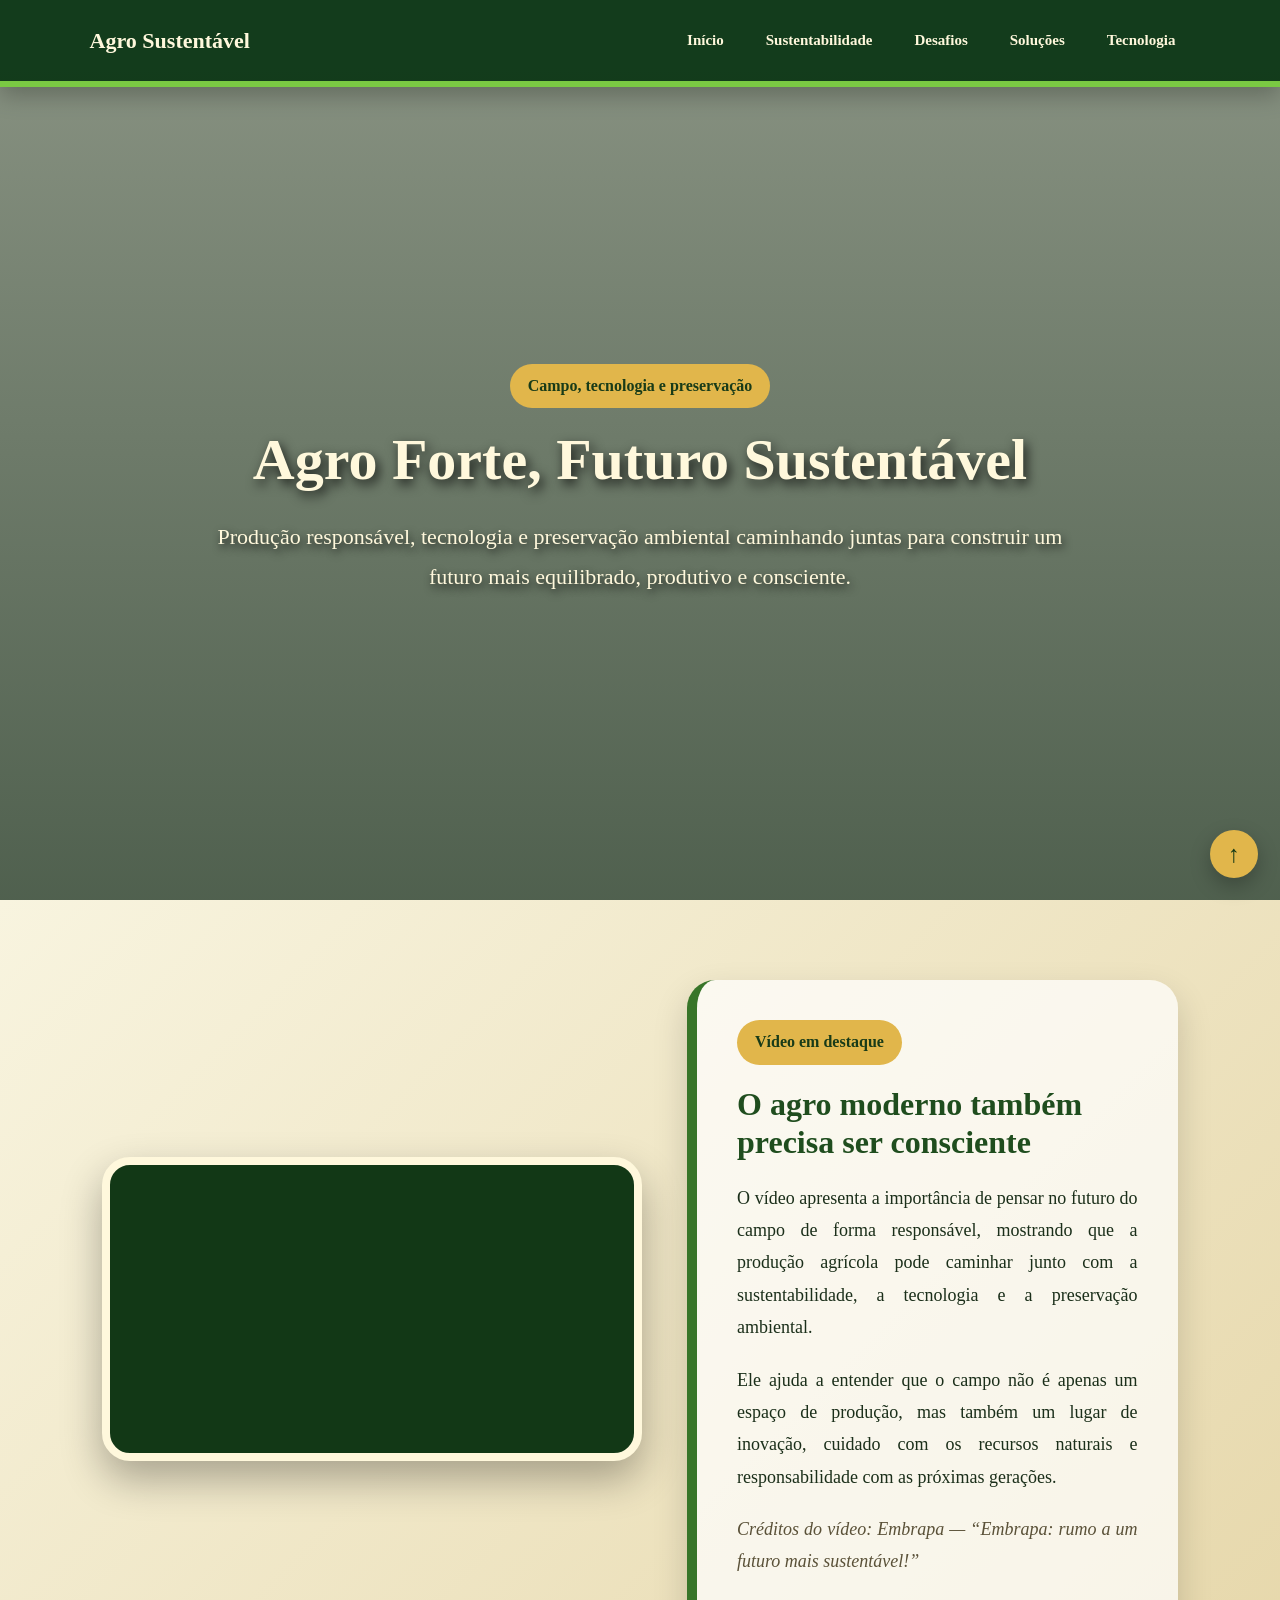
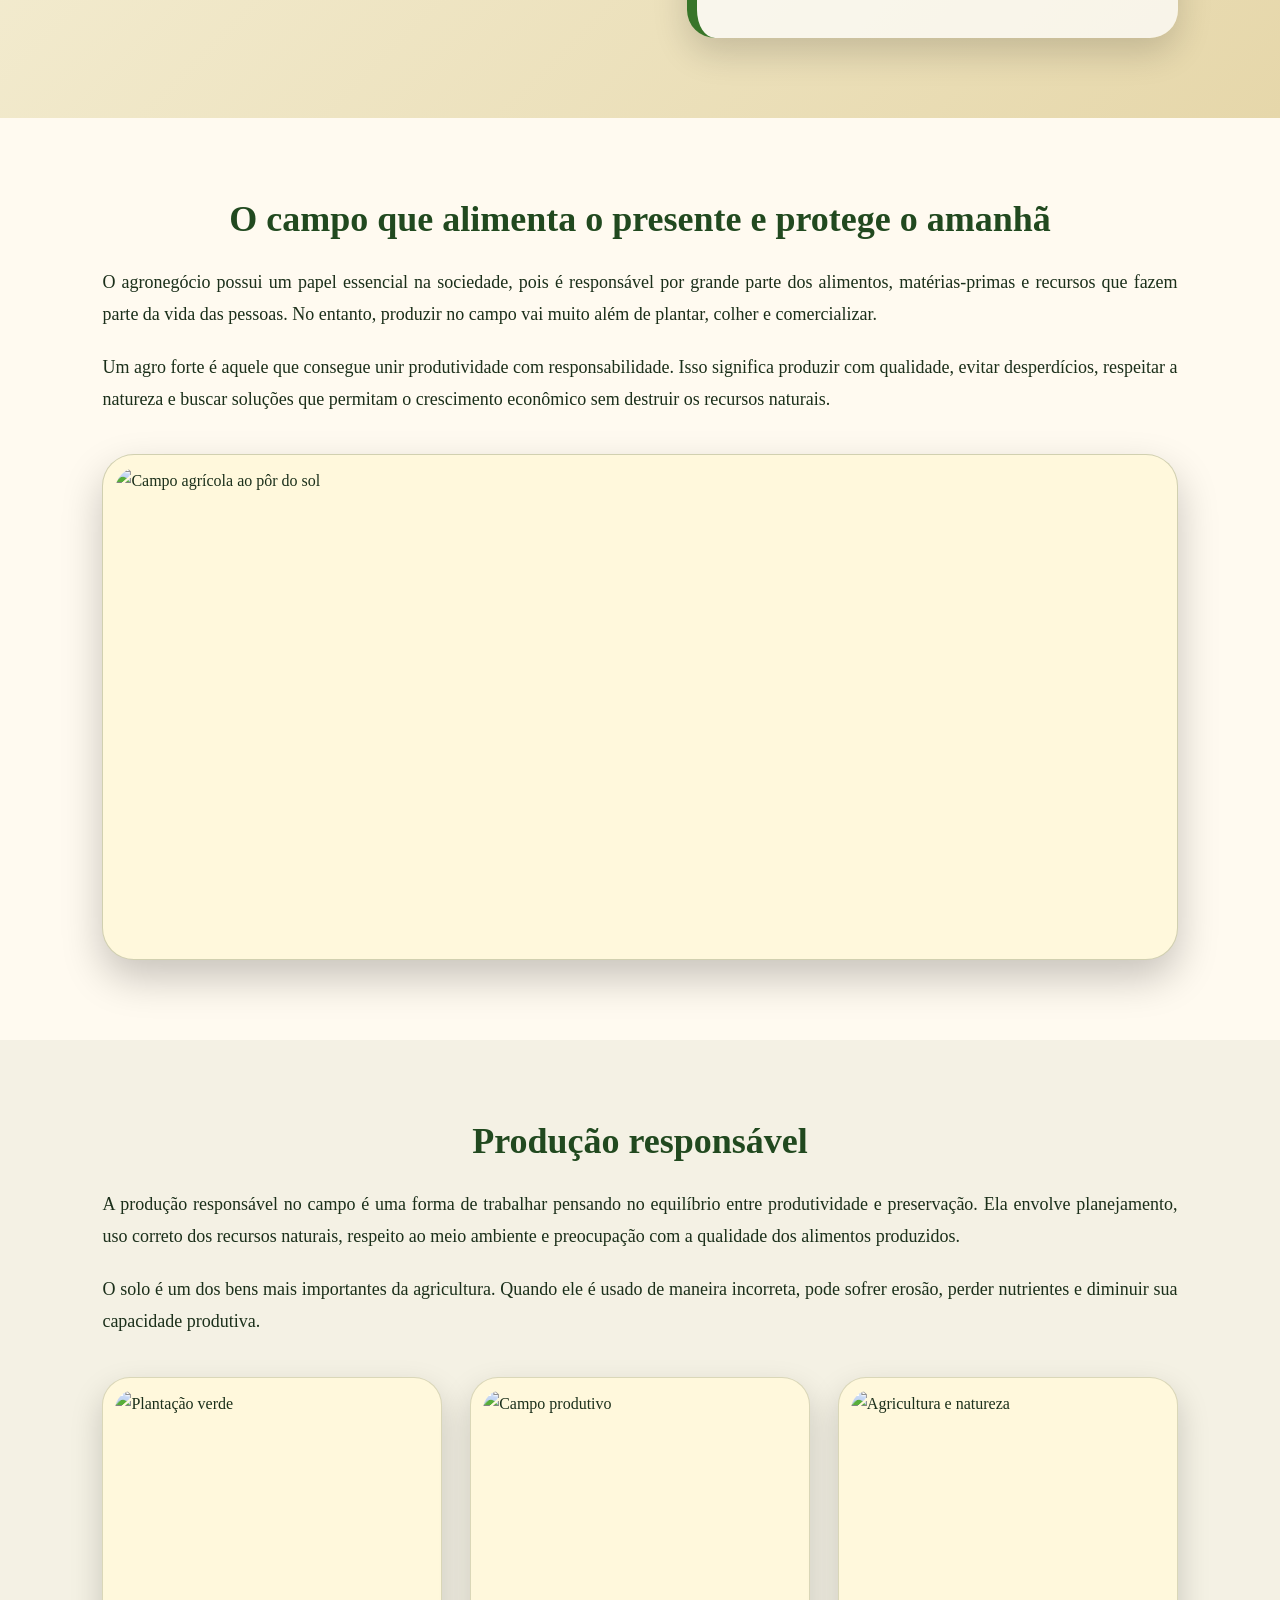
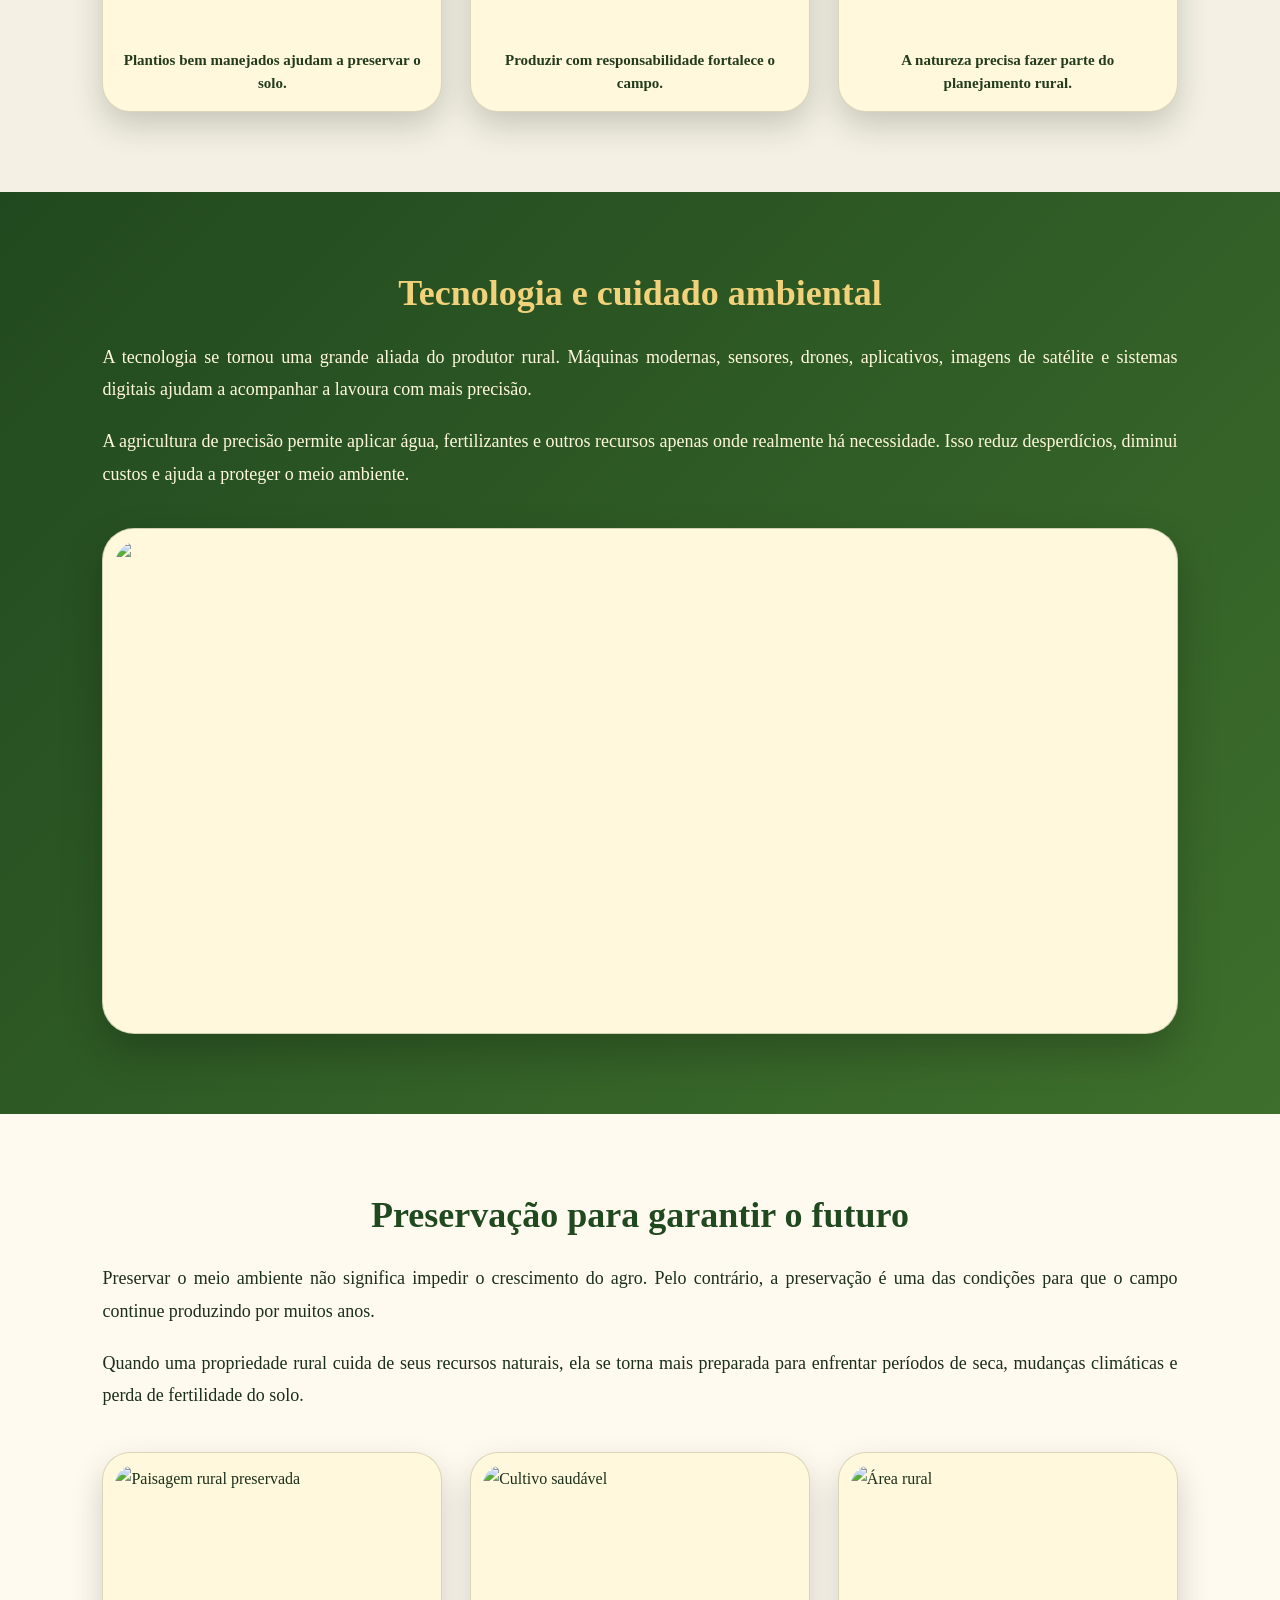
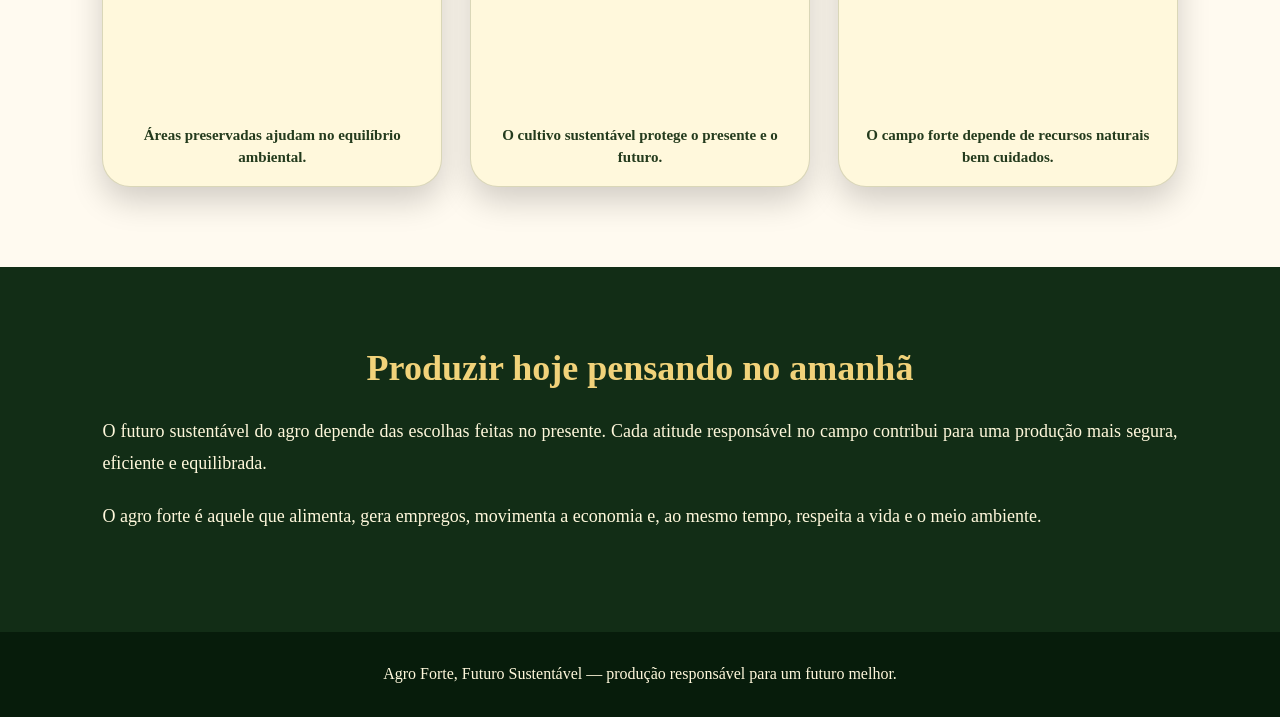
==== commit 42ddafd1: "x" ====
--- a/index.html
+++ b/index.html
@@ -17,11 +17,11 @@
       <div class="logo">Agro Sustentável</div>
 
       <div class="links">
-       <a href="index.html">Início</a>
-       <a href="sustentabilidade.html">Sustentabilidade</a>
-       <a href="desafios.html">Desafios</a>
-       <a href="solucoes.html">Soluções</a>
-       <a href="tecnologia.html">Tecnologia</a>
+        <a href="index.html">Início</a>
+        <a href="sustentabilidade.html">Sustentabilidade</a>
+        <a href="desafios.html">Desafios</a>
+        <a href="solucoes.html">Soluções</a>
+        <a href="tecnologia.html">Tecnologia</a>
       </div>
     </nav>
 
@@ -79,16 +79,14 @@
           O agronegócio possui um papel essencial na sociedade, pois é responsável
           por grande parte dos alimentos, matérias-primas e recursos que fazem parte
           da vida das pessoas. No entanto, produzir no campo vai muito além de plantar,
-          colher e comercializar. A produção rural moderna precisa considerar o cuidado
-          com o solo, a água, o clima, os trabalhadores, os animais e o meio ambiente.
+          colher e comercializar.
         </p>
 
         <p>
           Um agro forte é aquele que consegue unir produtividade com responsabilidade.
           Isso significa produzir com qualidade, evitar desperdícios, respeitar a natureza
           e buscar soluções que permitam o crescimento econômico sem destruir os recursos
-          naturais. Quando o campo é bem cuidado, ele continua fértil, produtivo e capaz
-          de sustentar as próximas gerações.
+          naturais.
         </p>
 
         <div class="imagem-destaque">
@@ -109,10 +107,9 @@
         </p>
 
         <p>
-          O solo, por exemplo, é um dos bens mais importantes da agricultura. Quando ele
-          é usado de maneira incorreta, pode sofrer erosão, perder nutrientes e diminuir
-          sua capacidade produtiva. Por isso, práticas como rotação de culturas, cobertura
-          vegetal, plantio direto e recuperação de áreas degradadas são fundamentais.
+          O solo é um dos bens mais importantes da agricultura. Quando ele é usado de
+          maneira incorreta, pode sofrer erosão, perder nutrientes e diminuir sua capacidade
+          produtiva.
         </p>
 
         <div class="grade-imagens">
@@ -141,15 +138,13 @@
         <p>
           A tecnologia se tornou uma grande aliada do produtor rural. Máquinas modernas,
           sensores, drones, aplicativos, imagens de satélite e sistemas digitais ajudam
-          a acompanhar a lavoura com mais precisão. Com isso, é possível identificar
-          problemas rapidamente e tomar decisões melhores.
+          a acompanhar a lavoura com mais precisão.
         </p>
 
         <p>
           A agricultura de precisão permite aplicar água, fertilizantes e outros recursos
           apenas onde realmente há necessidade. Isso reduz desperdícios, diminui custos
-          e ajuda a proteger o meio ambiente. A tecnologia, quando bem utilizada, melhora
-          a produção e torna o campo mais sustentável.
+          e ajuda a proteger o meio ambiente.
         </p>
 
         <div class="imagem-destaque">
@@ -165,14 +160,13 @@
         <p>
           Preservar o meio ambiente não significa impedir o crescimento do agro.
           Pelo contrário, a preservação é uma das condições para que o campo continue
-          produzindo por muitos anos. Áreas verdes, rios, nascentes e matas ajudam a
-          manter o equilíbrio da natureza e também protegem a produção agrícola.
+          produzindo por muitos anos.
         </p>
 
         <p>
           Quando uma propriedade rural cuida de seus recursos naturais, ela se torna
           mais preparada para enfrentar períodos de seca, mudanças climáticas e perda
-          de fertilidade do solo. Por isso, produção e preservação devem caminhar juntas.
+          de fertilidade do solo.
         </p>
 
         <div class="grade-imagens">
@@ -201,16 +195,12 @@
         <p>
           O futuro sustentável do agro depende das escolhas feitas no presente.
           Cada atitude responsável no campo contribui para uma produção mais segura,
-          eficiente e equilibrada. Cuidar do solo, economizar água, preservar áreas
-          naturais e investir em tecnologia são caminhos importantes para fortalecer
-          o campo.
+          eficiente e equilibrada.
         </p>
 
         <p>
           O agro forte é aquele que alimenta, gera empregos, movimenta a economia e,
-          ao mesmo tempo, respeita a vida e o meio ambiente. Quando produção responsável,
-          tecnologia e preservação caminham juntas, o campo se torna mais preparado
-          para os desafios do futuro.
+          ao mesmo tempo, respeita a vida e o meio ambiente.
         </p>
       </div>
     </section>
@@ -221,6 +211,8 @@
     <p>Agro Forte, Futuro Sustentável — produção responsável para um futuro melhor.</p>
   </footer>
 
+  <button class="botao-topo" id="topoBtn">↑</button>
+
   <script src="script.js"></script>
 </body>
 </html>
--- a/style.css
+++ b/style.css
@@ -13,9 +13,13 @@
   background: #f4f1e4;
   color: #1b2f1a;
   line-height: 1.8;
-}
-
-/* MENU */
+  overflow-x: hidden;
+}
+
+img,
+iframe {
+  max-width: 100%;
+}
 
 .menu {
   width: 100%;
@@ -34,7 +38,7 @@
 
 .logo {
   color: #fff8dc;
-  font-size: 22px;
+  font-size: clamp(18px, 2vw, 22px);
   font-weight: bold;
   white-space: nowrap;
 }
@@ -60,8 +64,6 @@
   background: #e1b64b;
   color: #123816;
 }
-
-/* TOPO DA PÁGINA INICIAL */
 
 .topo {
   min-height: 100vh;
@@ -72,8 +74,6 @@
   background-position: center;
 }
 
-/* TOPO DA SUSTENTABILIDADE */
-
 .topo-sustentabilidade {
   min-height: 100vh;
   background:
@@ -83,8 +83,6 @@
   background-position: center;
 }
 
-/* TOPO DE SOLUÇÕES */
-
 .topo-solucoes {
   min-height: 100vh;
   background:
@@ -94,8 +92,6 @@
   background-position: center;
 }
 
-/* TOPO DA TECNOLOGIA */
-
 .topo-tecnologia {
   min-height: 100vh;
   background:
@@ -105,7 +101,14 @@
   background-position: center;
 }
 
-/* HERO */
+.topo-desafios {
+  min-height: 100vh;
+  background:
+    linear-gradient(rgba(8, 35, 15, 0.55), rgba(8, 35, 15, 0.78)),
+    url("https://images.unsplash.com/photo-1500382017468-9049fed747ef?q=80&w=1600&auto=format&fit=crop");
+  background-size: cover;
+  background-position: center;
+}
 
 .hero {
   min-height: 100vh;
@@ -133,23 +136,22 @@
 }
 
 .hero h1 {
-  font-size: 58px;
+  font-size: clamp(36px, 6vw, 58px);
   line-height: 1.1;
   text-shadow: 3px 5px 12px rgba(0, 0, 0, 0.8);
   margin-bottom: 25px;
 }
 
 .hero p {
-  font-size: 22px;
+  font-size: clamp(17px, 2.5vw, 22px);
   max-width: 850px;
   margin: auto;
   text-align: center;
   text-shadow: 2px 4px 9px rgba(0, 0, 0, 0.8);
 }
 
-/* VÍDEO DA PÁGINA INICIAL */
-
-.video-inicio {
+.video-inicio,
+.video-tecnologia {
   padding: 80px 8%;
   background: linear-gradient(135deg, #f8f4df, #e6d7aa);
   display: grid;
@@ -158,7 +160,12 @@
   align-items: center;
 }
 
-.video-moldura {
+.video-tecnologia {
+  align-items: start;
+}
+
+.video-moldura,
+.video-moldura-tecnologia {
   aspect-ratio: 16 / 9;
   border-radius: 28px;
   overflow: hidden;
@@ -167,21 +174,12 @@
   background: #123816;
 }
 
-.video-moldura iframe {
+.video-moldura iframe,
+.video-moldura-tecnologia iframe {
   width: 100%;
   height: 100%;
   border: none;
-}
-
-/* VÍDEO DA PÁGINA TECNOLOGIA */
-
-.video-tecnologia {
-  padding: 90px 8%;
-  background: linear-gradient(135deg, #f8f4df, #e6d7aa);
-  display: grid;
-  grid-template-columns: 1.15fr 1fr;
-  gap: 42px;
-  align-items: start;
+  display: block;
 }
 
 .video-player-card {
@@ -195,29 +193,13 @@
   box-shadow: 0 18px 42px rgba(0, 0, 0, 0.20);
 }
 
-.video-moldura-tecnologia {
-  width: 100%;
-  aspect-ratio: 16 / 9;
-  background: #123816;
-  border-radius: 22px;
-  overflow: hidden;
-  box-shadow: 0 10px 24px rgba(0, 0, 0, 0.25);
-}
-
-.video-moldura-tecnologia iframe {
-  width: 100%;
-  height: 100%;
-  display: block;
-  border: none;
-}
-
 .video-info {
   padding: 24px 12px 8px;
   text-align: center;
 }
 
 .video-info h3 {
-  font-size: 24px;
+  font-size: clamp(20px, 3vw, 24px);
   color: #21491f;
   margin-bottom: 12px;
 }
@@ -230,8 +212,6 @@
   margin: 0 auto;
   max-width: 540px;
 }
-
-/* TEXTO AO LADO DO VÍDEO */
 
 .texto-video {
   background: rgba(255, 255, 255, 0.72);
@@ -243,7 +223,7 @@
 
 .texto-video h2 {
   text-align: left;
-  font-size: 32px;
+  font-size: clamp(26px, 4vw, 32px);
   margin-bottom: 20px;
   color: #1f4d1e;
 }
@@ -260,29 +240,12 @@
   box-shadow: 0 16px 34px rgba(0, 0, 0, 0.14);
 }
 
-.texto-video-tecnologia h2 {
-  text-align: left;
-  font-size: 30px;
-  line-height: 1.2;
-  margin-bottom: 18px;
-  color: #1f4d1e;
-}
-
-.texto-video-tecnologia p {
-  font-size: 17px;
-  line-height: 1.8;
-  color: #263b22;
-  text-align: justify;
-}
-
 .creditos {
   font-size: 15px;
   font-style: italic;
   color: #5a5138;
 }
 
-/* SEÇÕES */
-
 .secao {
   padding: 80px 8%;
   background: #f4f1e4;
@@ -303,12 +266,12 @@
 }
 
 .container {
-  max-width: 1200px;
+  width: min(1200px, 100%);
   margin: auto;
 }
 
 h2 {
-  font-size: 36px;
+  font-size: clamp(28px, 4vw, 36px);
   color: #21491f;
   text-align: center;
   margin-bottom: 25px;
@@ -322,17 +285,17 @@
 .verde-solucoes h2,
 .final-solucoes h2,
 .verde-tecnologia h2,
-.final-tecnologia h2 {
+.final-tecnologia h2,
+.verde-desafios h2,
+.final-desafios h2 {
   color: #f1d27a;
 }
 
 p {
-  font-size: 18px;
+  font-size: clamp(16px, 2vw, 18px);
   margin-bottom: 20px;
   text-align: justify;
 }
-
-/* IMAGENS */
 
 .imagem-destaque {
   margin-top: 38px;
@@ -345,29 +308,58 @@
 
 .imagem-destaque img {
   width: 100%;
-  height: 480px;
+  height: clamp(260px, 45vw, 480px);
   object-fit: cover;
   display: block;
   border-radius: 24px;
 }
 
-.grade-imagens {
+.grade-imagens,
+.grade-desafios,
+.passos-grid,
+.beneficios-grid,
+.lista-tecnologia {
   margin-top: 40px;
   display: grid;
+  gap: 28px;
+}
+
+.grade-imagens {
   grid-template-columns: repeat(3, 1fr);
-  gap: 28px;
-}
-
-.card-imagem {
+}
+
+.grade-desafios,
+.passos-grid,
+.beneficios-grid {
+  grid-template-columns: repeat(4, 1fr);
+}
+
+.lista-tecnologia {
+  grid-template-columns: repeat(4, 1fr);
+  gap: 18px;
+}
+
+.card-imagem,
+.card-desafio,
+.passo-card,
+.beneficio-card,
+.lista-tecnologia div {
   background: #fff8dc;
-  padding: 12px;
   border-radius: 28px;
   box-shadow: 0 14px 32px rgba(0, 0, 0, 0.18);
   transition: 0.3s;
+}
+
+.card-imagem {
+  padding: 12px;
   border: 1px solid rgba(70, 80, 40, 0.2);
 }
 
-.card-imagem:hover {
+.card-imagem:hover,
+.card-desafio:hover,
+.passo-card:hover,
+.beneficio-card:hover,
+.lista-tecnologia div:hover {
   transform: translateY(-8px);
   box-shadow: 0 18px 38px rgba(0, 0, 0, 0.25);
 }
@@ -389,19 +381,17 @@
   font-weight: bold;
 }
 
-/* SUSTENTABILIDADE */
-
-.verde-sustentavel {
+.verde-sustentavel,
+.verde-tecnologia {
   background: linear-gradient(135deg, #1f4d27, #5f8f3d);
   color: #fff8dc;
 }
 
-.final-sustentabilidade {
+.final-sustentabilidade,
+.final-tecnologia {
   background: linear-gradient(135deg, #102b14, #284d1f);
   color: #fff8dc;
 }
-
-/* SOLUÇÕES */
 
 .verde-solucoes {
   background: linear-gradient(135deg, #204d2d, #5d8f44);
@@ -413,54 +403,62 @@
   color: #fff8dc;
 }
 
-/* TECNOLOGIA */
-
-.verde-tecnologia {
-  background: linear-gradient(135deg, #1f4d27, #5f8f3d);
-  color: #fff8dc;
-}
-
-.verde-tecnologia p {
-  color: #fff8dc;
-}
-
-.final-tecnologia {
-  background: linear-gradient(135deg, #102b14, #284d1f);
-  color: #fff8dc;
-}
-
-.final-tecnologia p {
-  color: #fff8dc;
-}
-
-/* LISTA DE TECNOLOGIAS */
-
-.lista-tecnologia {
-  margin-top: 35px;
-  display: grid;
-  grid-template-columns: repeat(4, 1fr);
-  gap: 18px;
+.verde-desafios {
+  background: linear-gradient(135deg, #163b1a, #4f6f25);
+  color: #fff8dc;
+}
+
+.final-desafios {
+  background: linear-gradient(135deg, #102b14, #4b3d14);
+  color: #fff8dc;
+}
+
+.verde-sustentavel p,
+.final-sustentabilidade p,
+.verde-solucoes p,
+.final-solucoes p,
+.verde-tecnologia p,
+.final-tecnologia p,
+.verde-desafios p,
+.final-desafios p {
+  color: #fff8dc;
+}
+
+.card-desafio {
+  color: #1b2f1a;
+  padding: 30px 24px;
+  border-top: 7px solid #e1b64b;
+}
+
+.card-desafio:hover {
+  background: #f1d27a;
+}
+
+.card-desafio h3 {
+  font-size: 21px;
+  margin-bottom: 14px;
+  color: #123816;
+  line-height: 1.3;
+}
+
+.card-desafio p {
+  font-size: 16px;
+  line-height: 1.6;
+  color: #243b1d;
+  text-align: left;
+  margin: 0;
 }
 
 .lista-tecnologia div {
-  background: #fff8dc;
   color: #21491f;
   padding: 20px;
-  border-radius: 22px;
   text-align: center;
   font-weight: bold;
-  box-shadow: 0 10px 24px rgba(0, 0, 0, 0.12);
-  transition: 0.3s;
 }
 
 .lista-tecnologia div:hover {
-  transform: translateY(-6px);
   background: #e1b64b;
   color: #123816;
-}
-
-.tecnologia-util {
-  grid-template-columns: repeat(4, 1fr);
 }
 
 .tecnologia-util div {
@@ -481,36 +479,21 @@
   margin: 0;
 }
 
-.tecnologia-util div:hover h3,
-.tecnologia-util div:hover p {
-  color: #123816;
-}
-
-/* IMPLEMENTAÇÃO */
-
 .implementacao-tecnologia {
   background: linear-gradient(135deg, #f8f4df, #efe4bd);
 }
 
-.passos-grid {
-  margin-top: 38px;
-  display: grid;
-  grid-template-columns: repeat(4, 1fr);
-  gap: 24px;
+.passo-card,
+.beneficio-card {
+  padding: 28px;
 }
 
 .passo-card {
-  background: #fff8dc;
-  padding: 28px;
-  border-radius: 26px;
-  box-shadow: 0 14px 32px rgba(0, 0, 0, 0.14);
   border-top: 6px solid #7ac943;
-  transition: 0.3s;
-}
-
-.passo-card:hover {
-  transform: translateY(-8px);
-  box-shadow: 0 18px 38px rgba(0, 0, 0, 0.22);
+}
+
+.beneficio-card {
+  border-bottom: 6px solid #7ac943;
 }
 
 .passo-card span {
@@ -527,52 +510,14 @@
   margin-bottom: 16px;
 }
 
-.passo-card h3 {
+.passo-card h3,
+.beneficio-card h3 {
   color: #21491f;
   font-size: 21px;
   margin-bottom: 12px;
 }
 
-.passo-card p {
-  color: #243b1d;
-  font-size: 16px;
-  text-align: left;
-  line-height: 1.6;
-}
-
-/* BENEFÍCIOS */
-
-.tecnologia-extra {
-  background: #f4f1e4;
-}
-
-.beneficios-grid {
-  margin-top: 38px;
-  display: grid;
-  grid-template-columns: repeat(4, 1fr);
-  gap: 24px;
-}
-
-.beneficio-card {
-  background: #fff8dc;
-  padding: 28px;
-  border-radius: 26px;
-  box-shadow: 0 14px 32px rgba(0, 0, 0, 0.14);
-  border-bottom: 6px solid #7ac943;
-  transition: 0.3s;
-}
-
-.beneficio-card:hover {
-  transform: translateY(-8px);
-  box-shadow: 0 18px 38px rgba(0, 0, 0, 0.22);
-}
-
-.beneficio-card h3 {
-  color: #21491f;
-  font-size: 22px;
-  margin-bottom: 15px;
-}
-
+.passo-card p,
 .beneficio-card p {
   color: #243b1d;
   font-size: 16px;
@@ -580,7 +525,9 @@
   line-height: 1.6;
 }
 
-/* BOTÕES */
+.tecnologia-extra {
+  background: #f4f1e4;
+}
 
 .botao-saiba {
   display: inline-block;
@@ -620,8 +567,6 @@
   background: #fff8dc;
 }
 
-/* RODAPÉ */
-
 footer {
   background: #071c0b;
   color: #fff8dc;
@@ -635,25 +580,48 @@
   font-size: 16px;
 }
 
-/* RESPONSIVO */
-
-@media (max-width: 950px) {
+@media (max-width: 1050px) {
+  .grade-desafios,
+  .passos-grid,
+  .beneficios-grid,
+  .lista-tecnologia {
+    grid-template-columns: repeat(2, 1fr);
+  }
+
+  .grade-imagens {
+    grid-template-columns: repeat(2, 1fr);
+  }
+}
+
+@media (max-width: 900px) {
   .menu {
-    position: static;
+    position: sticky;
     flex-direction: column;
-    padding: 18px 5%;
+    align-items: stretch;
+    padding: 14px 5%;
+    gap: 12px;
+  }
+
+  .logo {
+    text-align: center;
+  }
+
+  .links {
+    flex-wrap: nowrap;
+    overflow-x: auto;
+    justify-content: flex-start;
+    padding-bottom: 6px;
+  }
+
+  .links a {
+    flex: 0 0 auto;
+    font-size: 14px;
+    padding: 8px 14px;
   }
 
   .hero {
-    padding-top: 70px;
-  }
-
-  .hero h1 {
-    font-size: 42px;
-  }
-
-  .hero p {
-    font-size: 19px;
+    min-height: 82vh;
+    padding: 80px 6% 50px;
   }
 
   .video-inicio,
@@ -662,145 +630,104 @@
     padding: 60px 6%;
   }
 
-  .video-player-card {
-    max-width: 100%;
+  .texto-video,
+  .texto-video-tecnologia {
+    padding: 30px;
+    border-left-width: 7px;
   }
 
   .texto-video h2,
   .texto-video-tecnologia h2 {
     text-align: center;
-    font-size: 28px;
-  }
-
-  .grade-imagens {
+  }
+
+  .secao {
+    padding: 60px 6%;
+  }
+
+  p {
+    text-align: left;
+  }
+}
+
+@media (max-width: 650px) {
+  .grade-imagens,
+  .grade-desafios,
+  .passos-grid,
+  .beneficios-grid,
+  .lista-tecnologia {
     grid-template-columns: 1fr;
   }
 
-  .imagem-destaque img {
-    height: 310px;
-  }
-
-  .lista-tecnologia,
-  .passos-grid,
-  .tecnologia-util,
-  .beneficios-grid {
-    grid-template-columns: repeat(2, 1fr);
-  }
-
-  h2 {
-    font-size: 30px;
-  }
-
-  p {
-    font-size: 16px;
-  }
-}
-
-@media (max-width: 550px) {
+  .hero {
+    min-height: 75vh;
+  }
+
+  .etiqueta,
+  .subtitulo {
+    font-size: 14px;
+    padding: 7px 14px;
+  }
+
   .texto-video,
   .texto-video-tecnologia {
-    padding: 26px;
-  }
-
-  .video-info h3 {
-    font-size: 20px;
-  }
-
-  .video-info p,
-  .texto-video-tecnologia p {
+    padding: 24px;
+    border-radius: 22px;
+  }
+
+  .video-moldura,
+  .video-moldura-tecnologia {
+    border-width: 5px;
+    border-radius: 20px;
+  }
+
+  .video-player-card {
+    padding: 10px;
+    border-radius: 22px;
+  }
+
+  .imagem-destaque {
+    padding: 8px;
+    border-radius: 22px;
+  }
+
+  .imagem-destaque img {
+    border-radius: 16px;
+  }
+
+  .card-imagem img {
+    height: 220px;
+  }
+
+  .botao-topo {
+    width: 42px;
+    height: 42px;
+    font-size: 21px;
+    right: 15px;
+    bottom: 15px;
+  }
+}
+
+@media (max-width: 420px) {
+  .links a {
+    font-size: 13px;
+    padding: 7px 12px;
+  }
+
+  .hero h1 {
+    font-size: 32px;
+  }
+
+  .hero p {
     font-size: 16px;
   }
 
-  .lista-tecnologia,
-  .passos-grid,
-  .tecnologia-util,
-  .beneficios-grid {
-    grid-template-columns: 1fr;
-  }
-}
-/* TOPO DE DESAFIOS */
-
-.topo-desafios {
-  min-height: 100vh;
-  background:
-    linear-gradient(rgba(50, 35, 10, 0.55), rgba(20, 45, 18, 0.78)),
-    url("https://images.unsplash.com/photo-1500382017468-9049fed747ef?q=80&w=1600&auto=format&fit=crop");
-  background-size: cover;
-  background-position: center;
-}
-
-/* DESAFIOS */
-
-.verde-desafios {
-  background: linear-gradient(135deg, #4f5f22, #1f4d27);
-  color: #fff8dc;
-}
-
-.verde-desafios h2,
-.final-desafios h2 {
-  color: #f1d27a;
-}
-
-.verde-desafios p {
-  color: #fff8dc;
-}
-
-.final-desafios {
-  background: linear-gradient(135deg, #102b14, #4b3d14);
-  color: #fff8dc;
-}
-
-.final-desafios p {
-  color: #fff8dc;
-}
-
-.grade-desafios {
-  margin-top: 38px;
-  display: grid;
-  grid-template-columns: repeat(4, 1fr);
-  gap: 24px;
-}
-
-.card-desafio {
-  background: #fff8dc;
-  color: #21491f;
-  padding: 28px;
-  border-radius: 26px;
-  box-shadow: 0 14px 32px rgba(0, 0, 0, 0.18);
-  border-top: 6px solid #e1b64b;
-  transition: 0.3s;
-}
-
-.card-desafio:hover {
-  transform: translateY(-8px);
-  box-shadow: 0 18px 38px rgba(0, 0, 0, 0.28);
-  background: #f1d27a;
-}
-
-.card-desafio h3 {
-  font-size: 21px;
-  margin-bottom: 14px;
-  color: #21491f;
-}
-
-.card-desafio p {
-  font-size: 16px;
-  line-height: 1.6;
-  color: #243b1d;
-  text-align: left;
-  margin: 0;
-}
-
-/* RESPONSIVO DESAFIOS */
-
-@media (max-width: 950px) {
-  .grade-desafios {
-    grid-template-columns: repeat(2, 1fr);
-  }
-}
-
-@media (max-width: 550px) {
-  .grade-desafios {
-    grid-template-columns: 1fr;
+  .secao {
+    padding: 50px 5%;
+  }
+
+  .texto-video,
+  .texto-video-tecnologia {
+    padding: 20px;
   }
 }
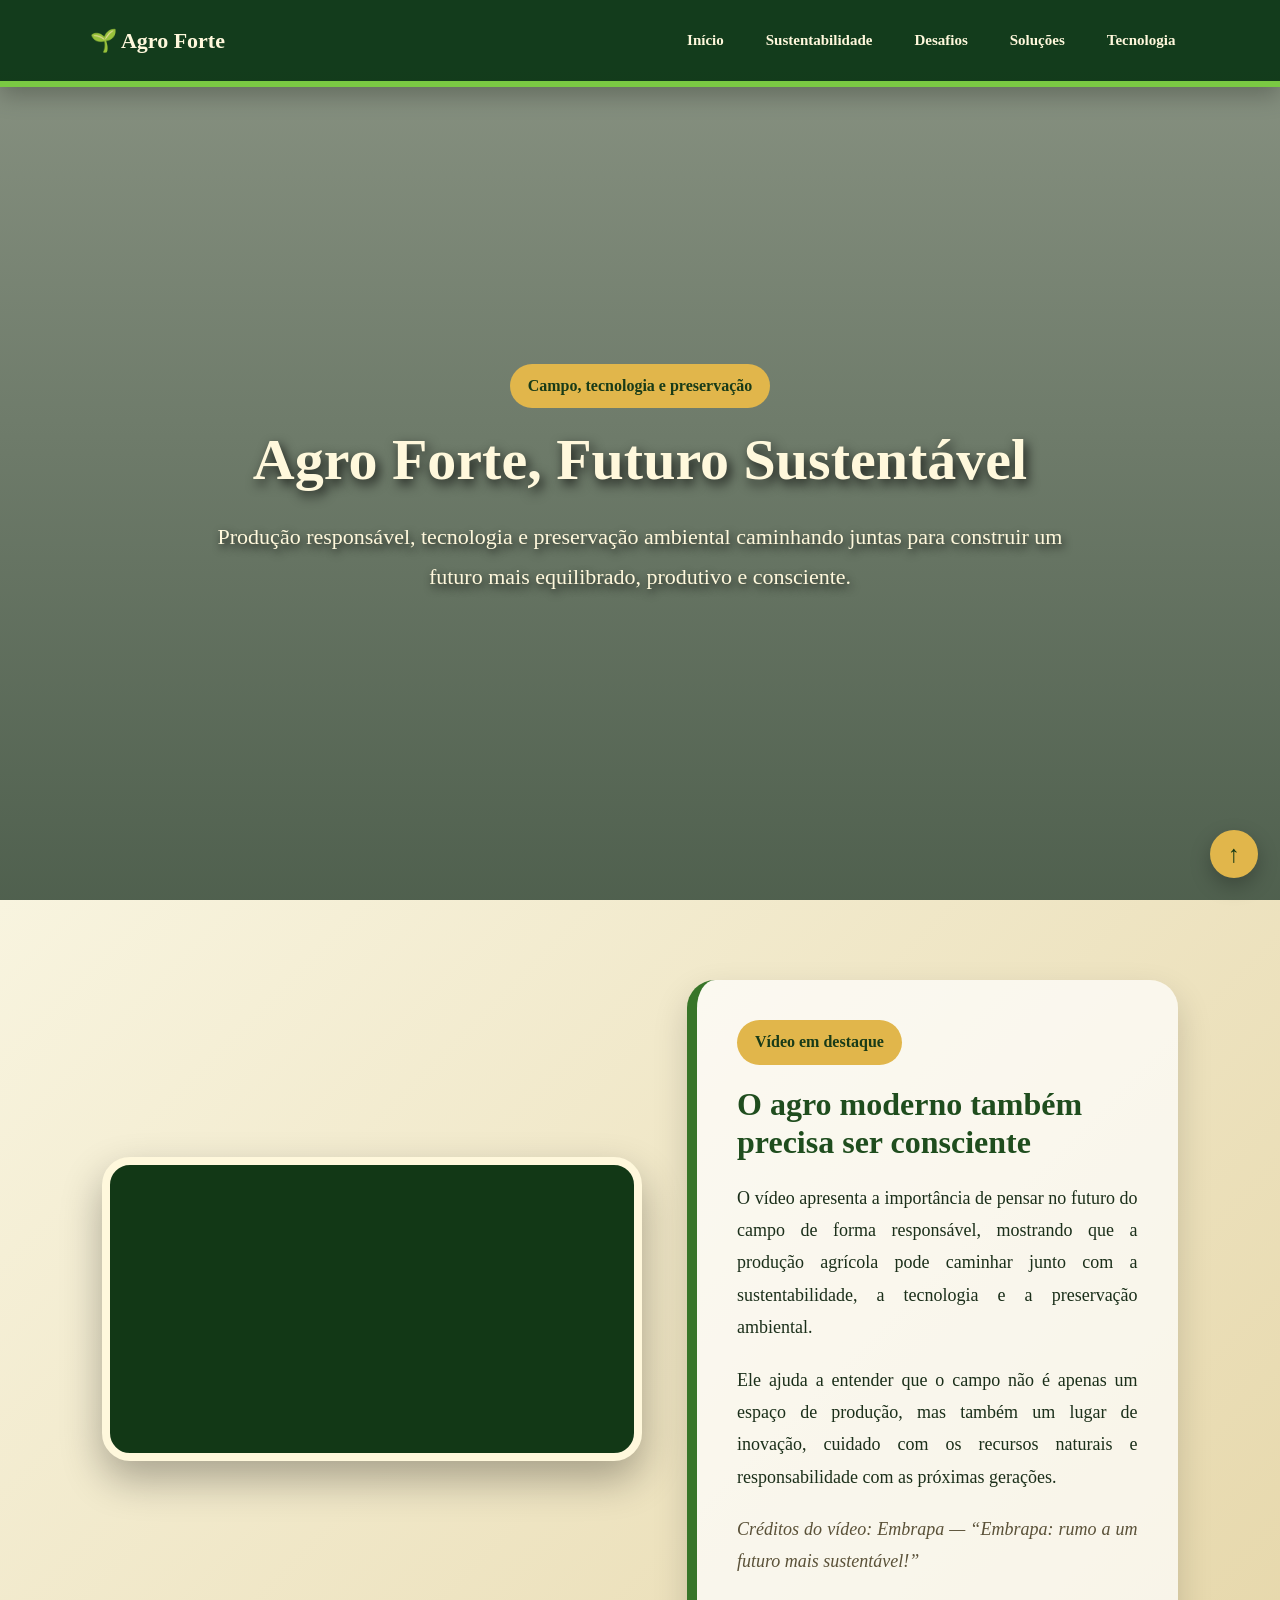
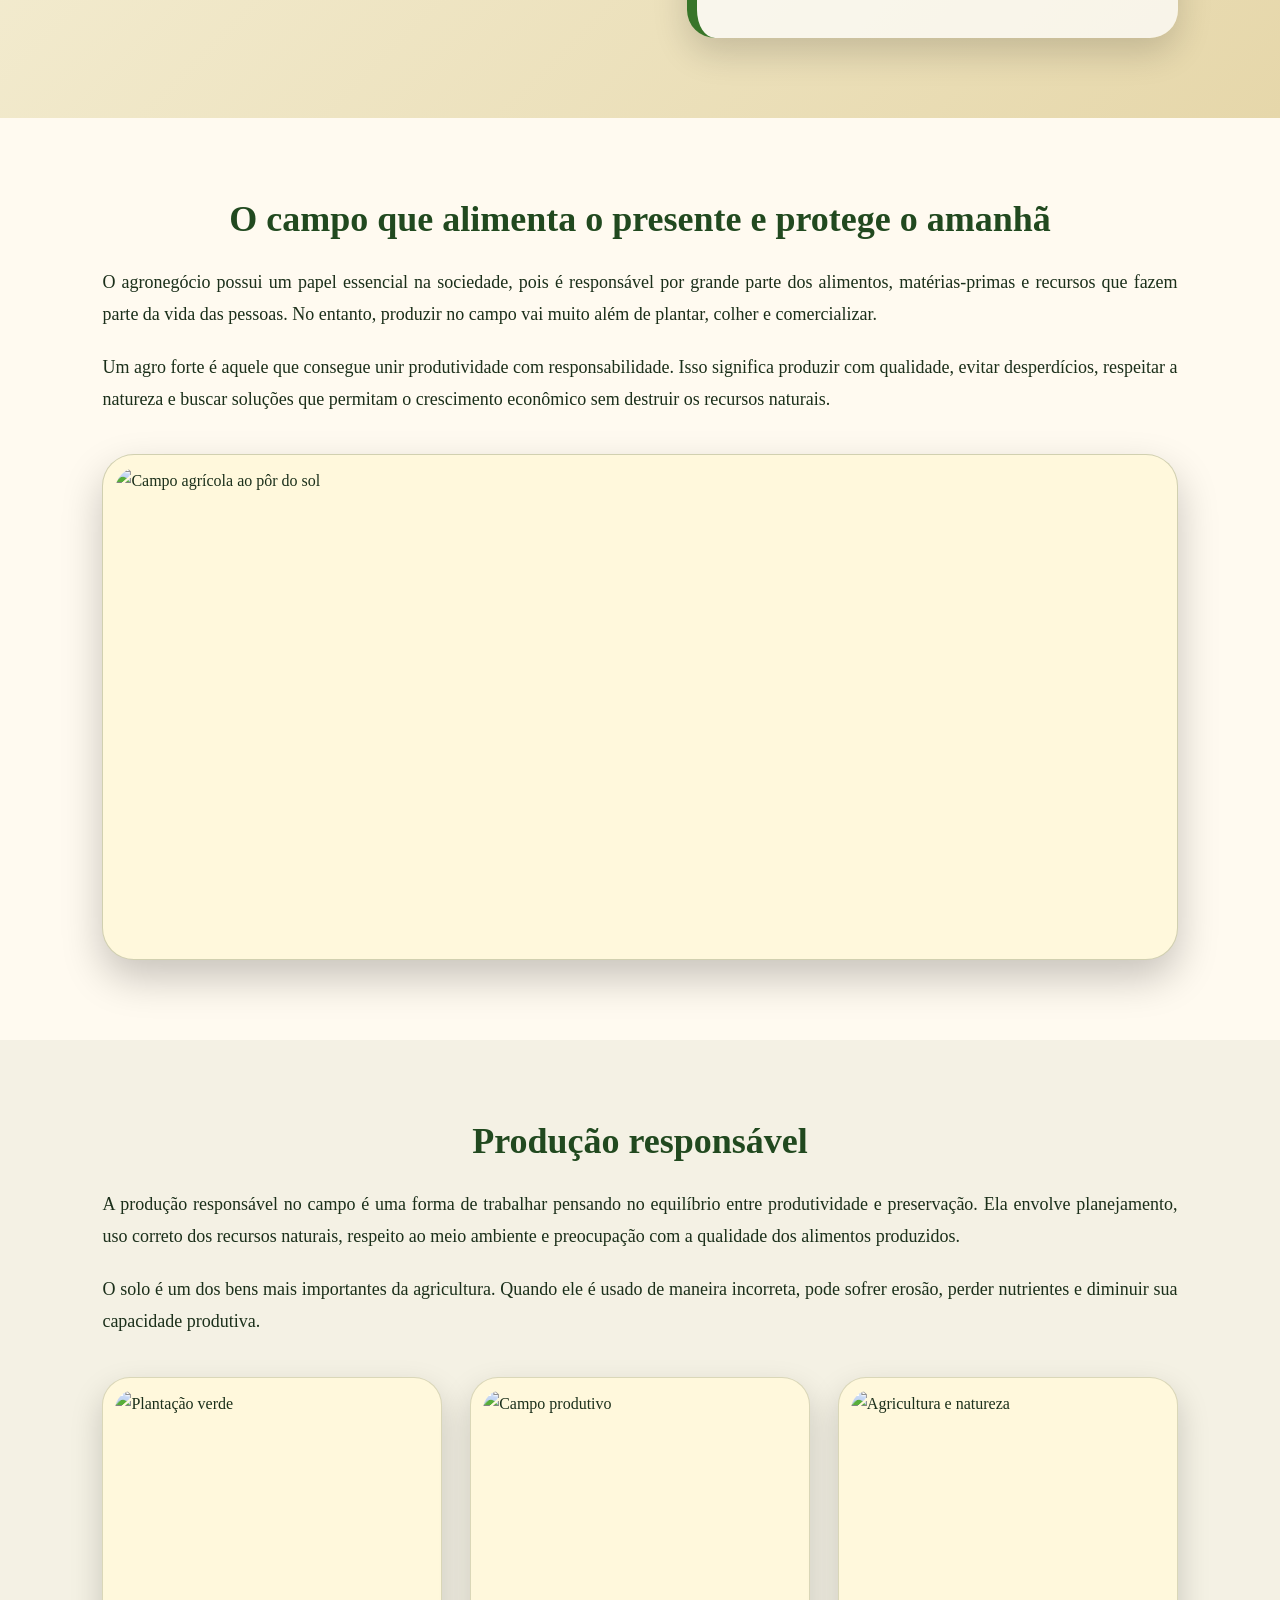
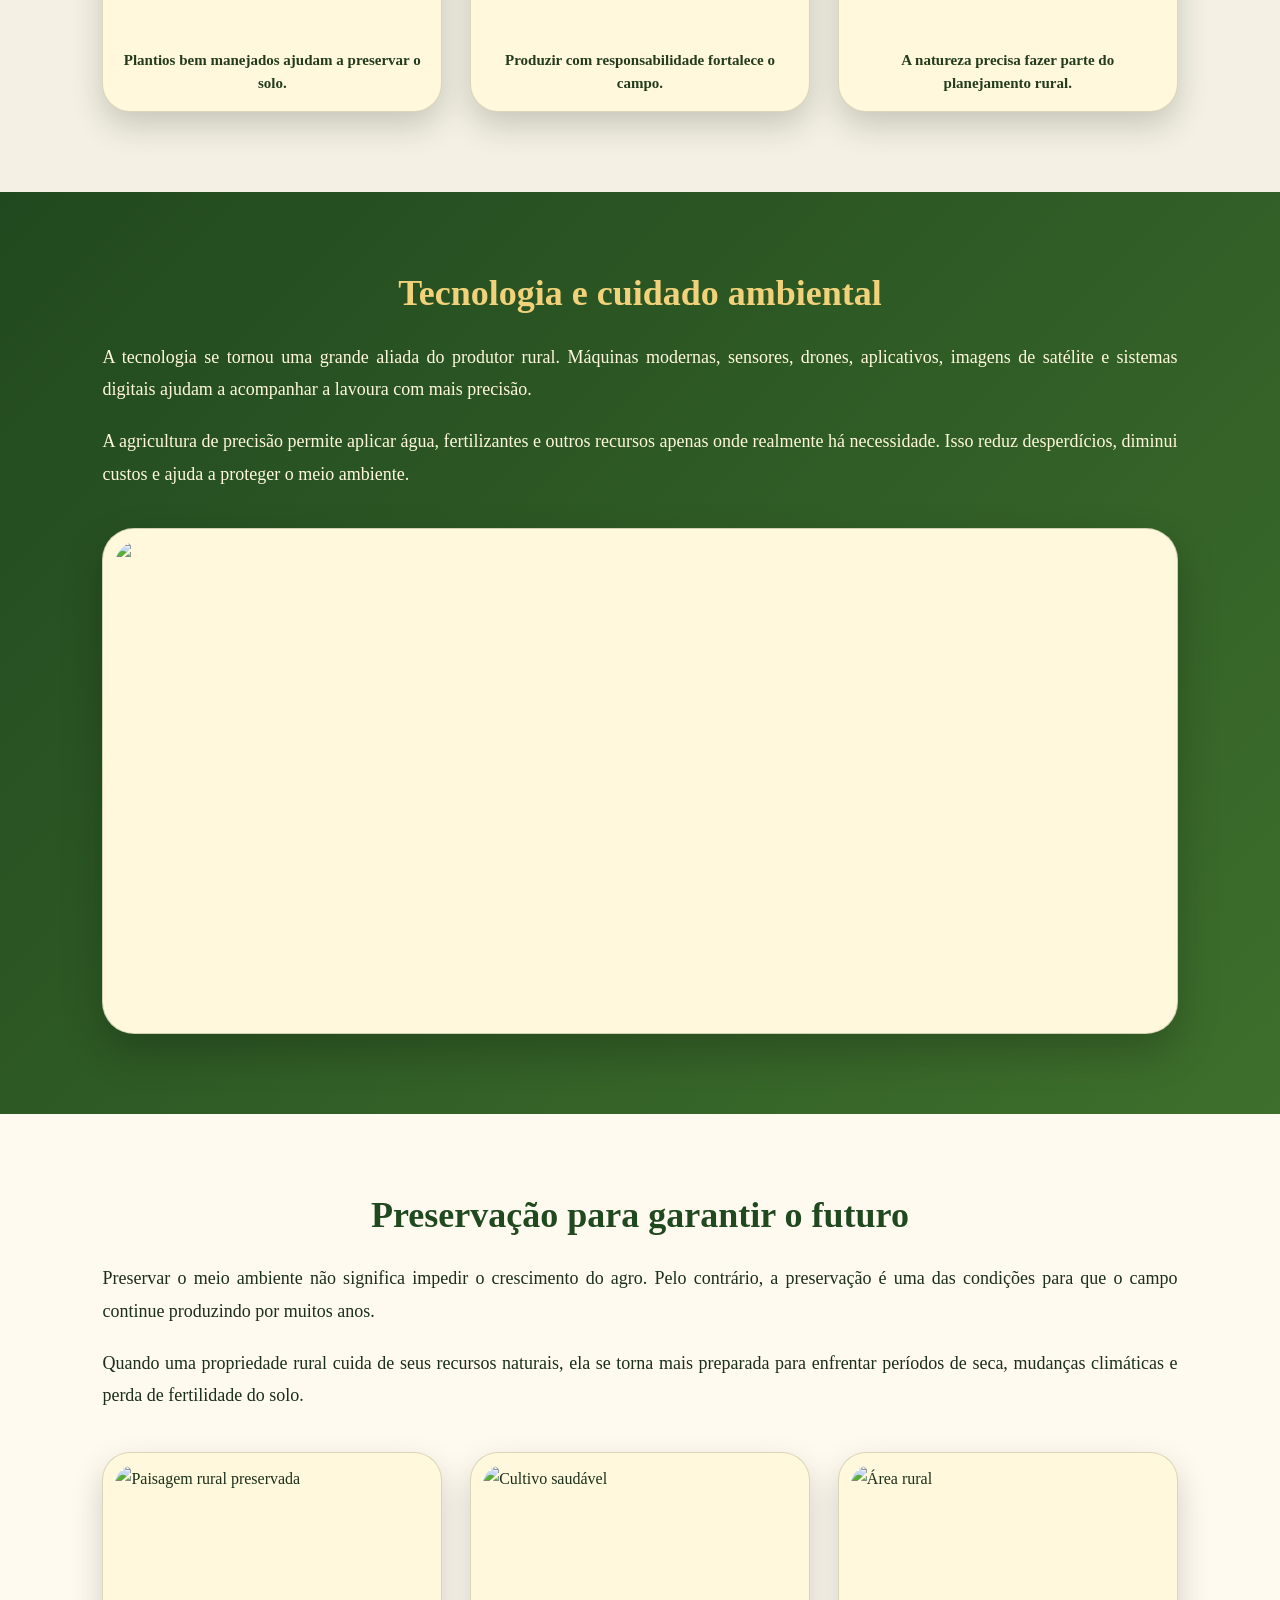
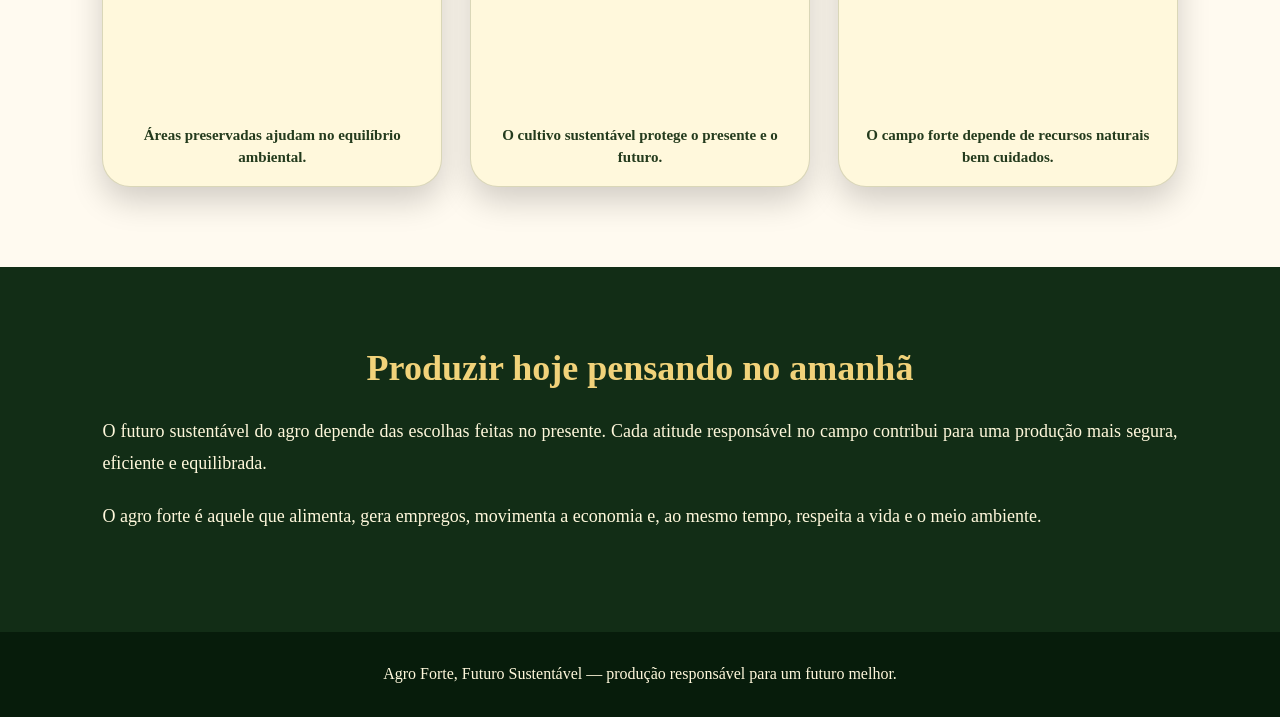
==== commit 047a8a15: "s" ====
--- a/index.html
+++ b/index.html
@@ -14,7 +14,7 @@
 
   <header class="topo">
     <nav class="menu">
-      <div class="logo">Agro Sustentável</div>
+      <div class="logo">🌱 Agro Forte</div>
 
       <div class="links">
         <a href="index.html">Início</a>
